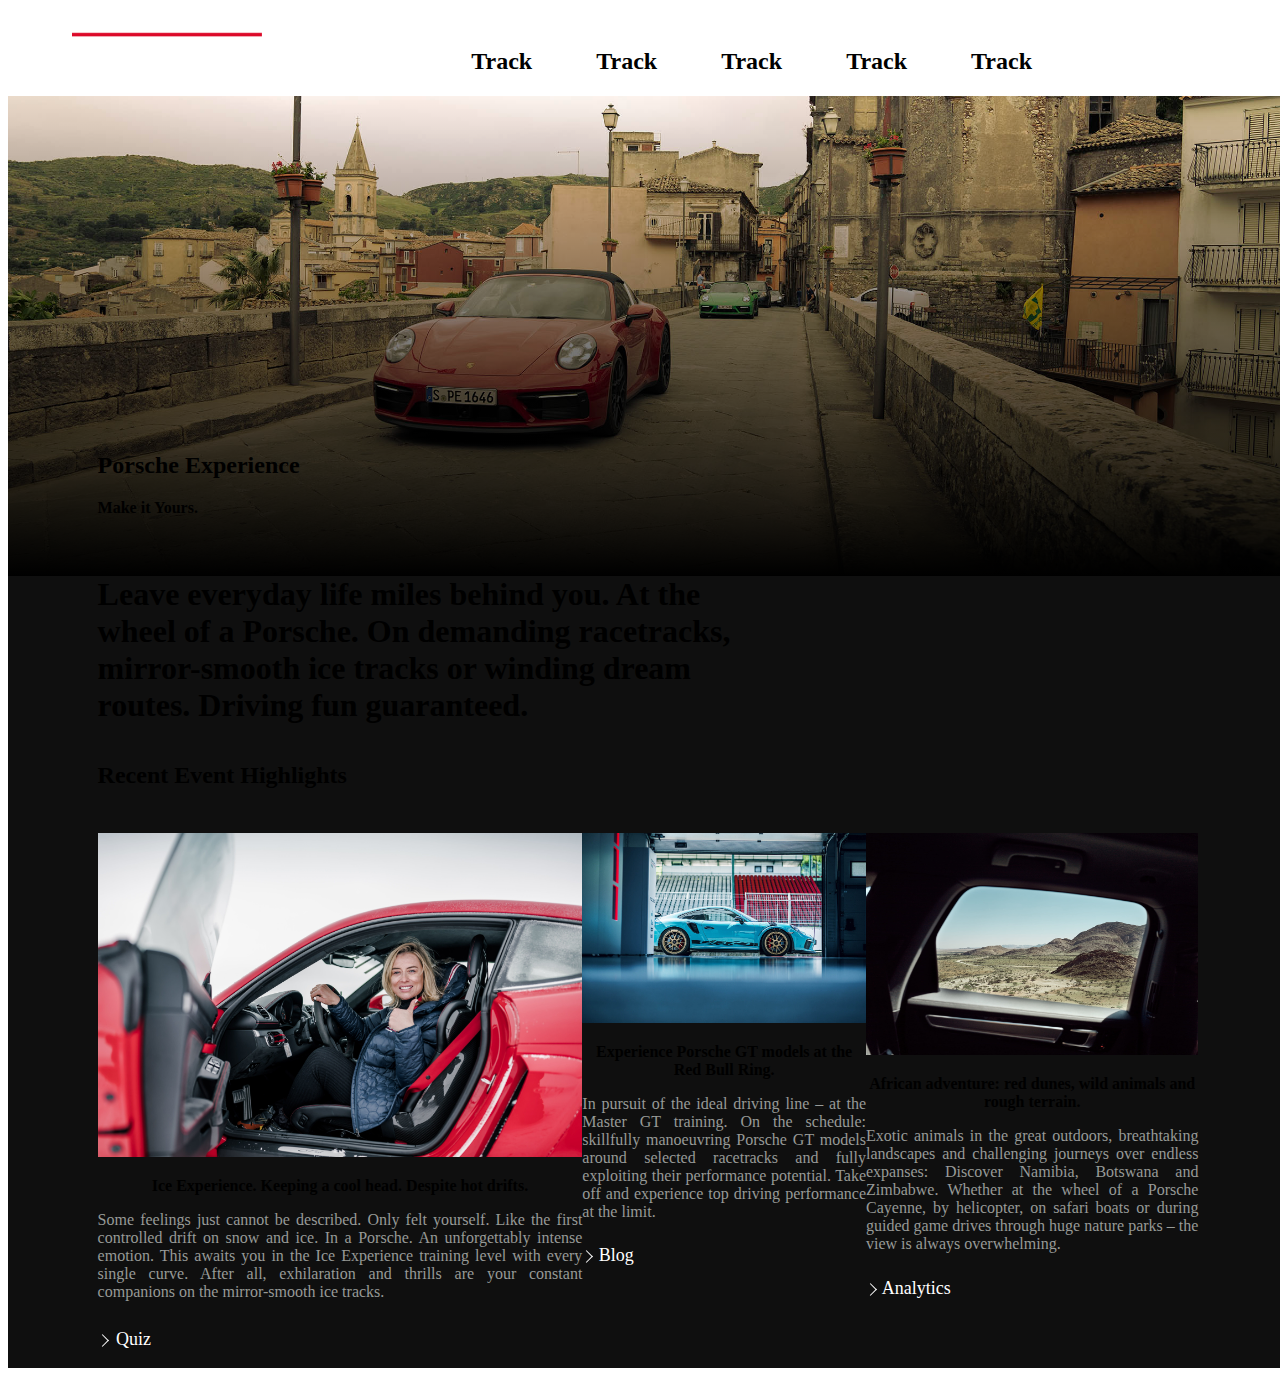
==== index.html @ fb849e4c "Finish home-page-content text & pictures" ====
<!DOCTYPE html>
<html>

<head>
    <meta charset="utf-8">
    <meta name="viewport" content="width=device-width, initial-scale=1">
    <link rel="stylesheet" href="./index.css">
    <title>Porsche experience</title>

    <link href="https://cdn.jsdelivr.net/npm/bootstrap@5.2.2/dist/css/bootstrap.min.css" rel="stylesheet" integrity="sha384-Zenh87qX5JnK2Jl0vWa8Ck2rdkQ2Bzep5IDxbcnCeuOxjzrPF/et3URy9Bv1WTRi" crossorigin="anonymous">
    <link href="//db.onlinewebfonts.com/c/69bf1da44c2af3ed36fa50016318d1f8?family=Porsche" rel="stylesheet" type="text/css"/>
   
</head>





<body class="text-white">

  <!--header-->
<header>

  <div class = "headerWrapper bg-black">
    
    <nav class = "navbar">
      
      <ul class = "navbarNav text-white">
        <li class="logo"><img src="./logo.svg"/></li> 
        <div class="menuWrapper">
        <li class="dropdownMenu">
          Track
          <div class = "subMenu">
          <!-- item -->
            <div class = "subMenuItem">
              <h5 class="text-white">Track Experience</h5>
              <ul class="links">
                <li><a href = "#">About Track Experience</a></li>
                <li><a href = "#">Training Levels</a></li>
                <li><a href = "#">Training Specials</a></li>
                <li><a href = "#">Training Venues</a></li>
                <li><a href = "#">Event Dates</a></li>
              </ul>
            </div>
            <!-- end of item -->
            <!-- item -->
            <div class = "subMenuItem">
              <h5 class="text-white links">Other categories</h5>
              <ul>
                <li><a href = "#">iphones</a></li>
                <li><a href = "#">speakers</a></li>
                <li><a href = "#">samsung devices</a></li>
                <li><a href = "#">audio & headphones</a></li>
                <li><a href = "#">vehicles electronics & GPS</a></li>
              </ul>
            </div>
            <!-- end of item -->
            <!-- item --> 
          </div>
        </li>
        <li class="dropdownMenu">
          Track
          <div class = "subMenu">
          <!-- item -->
            <div class = "subMenuItem">
              <h5 class="text-white">Track Experience</h5>
              <ul class="text-white links">
                <li><a href = "#">About Track Experience</a></li>
                <li><a href = "#">Training Levels</a></li>
                <li><a href = "#">Training Specials</a></li>
                <li><a href = "#">Training Venues</a></li>
                <li><a href = "#">Event Dates</a></li>
              </ul>
            </div>
            <!-- end of item -->
            <!-- item -->
            <div class = "subMenuItem">
              <h5 class="text-white links">Other categories</h5>
              <ul>
                <li><a href = "#">iphones</a></li>
                <li><a href = "#">speakers</a></li>
                <li><a href = "#">samsung devices</a></li>
                <li><a href = "#">audio & headphones</a></li>
                <li><a href = "#">vehicles electronics & GPS</a></li>
              </ul>
            </div>
            <!-- end of item -->
            <!-- item --> 
          </div>
        </li>
        <li class="dropdownMenu">
          Track
          <div class = "subMenu">
          <!-- item -->
            <div class = "subMenuItem">
              <h5 class="text-white">Track Experience</h5>
              <ul class="text-white links">
                <li><a href = "#">About Track Experience</a></li>
                <li><a href = "#">Training Levels</a></li>
                <li><a href = "#">Training Specials</a></li>
                <li><a href = "#">Training Venues</a></li>
                <li><a href = "#">Event Dates</a></li>
              </ul>
            </div>
            <!-- end of item -->
            <!-- item -->
            <div class = "subMenuItem">
              <h5 class="text-white links">Other categories</h5>
              <ul>
                <li><a href = "#">iphones</a></li>
                <li><a href = "#">speakers</a></li>
                <li><a href = "#">samsung devices</a></li>
                <li><a href = "#">audio & headphones</a></li>
                <li><a href = "#">vehicles electronics & GPS</a></li>
              </ul>
            </div>
            <!-- end of item -->
            <!-- item --> 
          </div>
        </li>
        <li class="dropdownMenu">
          Track
          <div class = "subMenu">
          <!-- item -->
            <div class = "subMenuItem">
              <h5 class="text-white">Track Experience</h5>
              <ul class="text-white links">
                <li><a href = "#">About Track Experience</a></li>
                <li><a href = "#">Training Levels</a></li>
                <li><a href = "#">Training Specials</a></li>
                <li><a href = "#">Training Venues</a></li>
                <li><a href = "#">Event Dates</a></li>
              </ul>
            </div>
            <!-- end of item -->
            <!-- item -->
            <div class = "subMenuItem">
              <h5 class="text-white links">Other categories</h5>
              <ul>
                <li><a href = "#">iphones</a></li>
                <li><a href = "#">speakers</a></li>
                <li><a href = "#">samsung devices</a></li>
                <li><a href = "#">audio & headphones</a></li>
                <li><a href = "#">vehicles electronics & GPS</a></li>
              </ul>
            </div>
            <!-- end of item -->
            <!-- item --> 
          </div>
        </li>
        <li class="dropdownMenu">
          Track
          <div class = "subMenu">
          <!-- item -->
            <div class = "subMenuItem">
              <h5 class="text-white">Track Experience</h5>
              <ul class="text-white links">
                <li><a href = "#">About Track Experience</a></li>
                <li><a href = "#">Training Levels</a></li>
                <li><a href = "#">Training Specials</a></li>
                <li><a href = "#">Training Venues</a></li>
                <li><a href = "#">Event Dates</a></li>
              </ul>
            </div>
            <!-- end of item -->
            <!-- item -->
            <div class = "subMenuItem">
              <h5 class="text-white links">Other categories</h5>
              <ul>
                <li><a href = "#">iphones</a></li>
                <li><a href = "#">speakers</a></li>
                <li><a href = "#">samsung devices</a></li>
                <li><a href = "#">audio & headphones</a></li>
                <li><a href = "#">vehicles electronics & GPS</a></li>
              </ul>
            </div>
            <!-- end of item -->
            <!-- item --> 
          </div>
        </li>
        </div>
      </ul>
    </nav>
  </div>



  
</header>


<!--main-->
<main>
      <div class="homePic">
        <img class="indexImg" src="./homepic.jpeg" alt="home picture"/>
        <div class="text-white picCaption">
          <h2>Porsche Experience</h2>
          <p>Make it Yours.</p>
        </div>
      </div>

    <div class="textWrapper bg-black">
      <div class="quote text-white"> 
        Leave everyday life miles behind you.  At the wheel of a Porsche. On demanding racetracks, mirror-smooth ice tracks or winding dream routes. Driving fun guaranteed.
      </div>
      
      <div class="ml-1">
            <h2>Recent Event Highlights</h2>
            <div class="row">
              <div class="col-md-4" onclick="location.href='https:/experience.porsche.com/Ice/Ice-Experience/Event-Dates/Porsche-Ice-Experience';">
                <img class="firstPic" src="./firstPic.jpeg"/>
                <div>
                  <p class="colHeader">
                    Ice Experience. Keeping a cool head. Despite hot drifts.
                  </p>
                  <p class="colContent">
                    Some feelings just cannot be described. Only felt yourself. Like the first controlled drift on snow and ice. In a Porsche. An unforgettably intense emotion. This awaits you in the Ice Experience training level with every single curve. After all, exhilaration and thrills are your constant companions on the mirror-smooth ice tracks.
                  </p>
                </div>
                <p class="colLink"><i class="arrow"></i><a href="#"> Quiz </a></p>
              </div>
              <div class="col-md-4">
                <img class="firstPic" src="./secondPic.jpeg"/>
                <div>
                  <p class="colHeader">
                    Experience Porsche GT models at the Red Bull Ring.
                  </p>
                  <p class="colContent">
                    In pursuit of the ideal driving line – at the Master GT training. On the schedule: skillfully manoeuvring Porsche GT models around selected racetracks and fully exploiting their performance potential. Take off and experience top driving performance at the limit.
                  </p>
                </div>
                <p class="colLink"><i class="arrow"></i><a href="#"> Blog </a></p>
              </div>
              <div class="col-md-4">
                <img class="firstPic" src="./thirdPic.jpeg"/>
                <div>
                  <p class="colHeader">
                    African adventure: red dunes, wild animals and rough terrain.

                  </p>
                  <p class="colContent">
                    Exotic animals in the great outdoors, breathtaking landscapes and challenging journeys over endless expanses: Discover Namibia, Botswana and Zimbabwe. Whether at the wheel of a Porsche Cayenne, by helicopter, on safari boats or during guided game drives through huge nature parks – the view is always overwhelming.
                  </p>
                </div>
                <p class="colLink"><i class="arrow"></i><a href="#"> Analytics</a></p>
              </div>
            </div>
      </div>
    </div>
    
    
</main>
<!--main-->

<!--footer-->
<footer>


</footer>
<!--footer-->

</body>






</html>
---- index.css ----
@import url(//db.onlinewebfonts.com/c/69bf1da44c2af3ed36fa50016318d1f8?family=Porsche);
@font-face {font-family: "Porsche"; src: url("//db.onlinewebfonts.com/t/69bf1da44c2af3ed36fa50016318d1f8.eot"); src: url("//db.onlinewebfonts.com/t/69bf1da44c2af3ed36fa50016318d1f8.eot?#iefix") format("embedded-opentype"), url("//db.onlinewebfonts.com/t/69bf1da44c2af3ed36fa50016318d1f8.woff2") format("woff2"), url("//db.onlinewebfonts.com/t/69bf1da44c2af3ed36fa50016318d1f8.woff") format("woff"), url("//db.onlinewebfonts.com/t/69bf1da44c2af3ed36fa50016318d1f8.ttf") format("truetype"), url("//db.onlinewebfonts.com/t/69bf1da44c2af3ed36fa50016318d1f8.svg#Porsche") format("svg"); }


*{
    box-sizing: content-box;
    font-family: Porsche;
}

body {
    height: 100%;
    width: 100%;
}

/*header*/
header {
    width: 100%;
    height: 100%;
}

.headerWrapper {
    width: 100%;
    height: 80px;
    line-height: 50px;
}

.logo {
    padding-left: 5%;
}

.menuWrapper {
    width: 100%;
    display: flex; 
    justify-content: flex-end;
    padding-right: 20%;
    gap: 5%;
    height: 100%;
    text-align: center;
    height: 10vh;
    font-size: 10vh;
    line-height: 10vh;
}



.navbarNav {
    width: 100%;
    display: flex;
}

.navbar ul li:hover {
    color: red;
}

ul {
    list-style-type: none;
    padding: 0;
}

.navbar ul:after { 
    content: "";
    clear: both;
    display: block;
}

.dropdownMenu {
    font-weight: bold;
    font-size: x-large;
    padding-left: 20px;
}

.dropdownMenu:before {
    content: "";
    display: inline-block;
}

.subMenu {
    position: absolute;
    z-index: 1;
    background-color: rgba(13, 21, 27, 0.63);
    display: none;
    width: 100%;
    left: 0;
    top: 80px;
    padding-bottom: 50px;
    padding-top: 10px;
    line-height: 30px;
}

h5 {
    text-align: center;
    border-bottom: 1px solid white;
}

.navbar > ul > div > li:hover > .subMenu ,.subMenu:hover{
    display: flex;
    flex-direction: row;
    justify-content: center;
    gap: 5%;
}

.subMenuItem {
    font-size: small;
}

.navbar > ul > div > li:hover > .subMenu > .subMenuItem > ul > li > a:hover {
    color: red;
}

.navbar > ul > div > li:hover > .subMenu > .subMenuItem > ul > li > a {
    color: white;
    text-decoration: none;
    font-weight: normal;
}

/*header*/
.homePic {
    background-image: linear-gradient(-180deg,rgba(0, 0, 0, 0) 0%,#000000 100%);
    width: 100%;
    height: 100%;
    box-sizing: border-box;
    position: relative;
    font-weight: bold;
    
}

.textWrapper {
    z-index: 1;
    height: auto;
    width: 100%;
    background-color: rgba(0,0,0,0.943);
}

.indexImg {
    width: 100%;
    height: auto;
    position: relative;
    z-index: -1;
}
.homePic .picCaption{
    position: absolute; 
    top: 70%;
    z-index: 1;
}

.homePic img{
    display:block;
    max-width: 100%; 
}

.picCaption {
    margin-left: 7%; 
}

.picCaption > h2 {
    font-weight: bolder;
}

.quote {
    width: 50%;
    font-size: xx-large;
    margin-left: 7%;
    margin-bottom: 3%;
    font-weight: bold;
}

section {
    box-sizing: border-box;
    margin-left: 7%;
}

.row {
    height: 100%;
    width: 100%;
    display: flex;
    flex-direction: row;
    justify-content: space-around;
}

.firstPic{
    width: 100%;
    height: auto;
}

.secondPic {
    width: 100%;
    height: auto;
}

.thirdPic {
    width: 100%;
    height: auto;
}

.ml-1 {
    margin-left: 7%;
    margin-right: 7%;
}

.ml-1 > h2 {
    font-weight: bolder;
    margin-bottom: 4%;
}

.col-md-4 {
    text-align: justify;
}

.colHeader {
    text-align: center;
    font-weight: bold;
}

.colContent {
    padding-top: 0.1%;
    padding-bottom: 2%;
    color: rgb(151, 154, 151);
}

.colLink {
    text-decoration: none;
    width: 100%;
    font-size: large;

}

.colLink > a:hover {
    color: red;
}

.colLink > a {
    color: white;
    text-decoration: none;
    font-weight: normal;
    margin-left: 1%;
}

.arrow {
    border: solid rgb(255, 255, 255);
    border-width: 0 1px 1px 0;
    display: inline-block;
    padding: 4px;
    transform: rotate(-90deg);
    -webkit-transform: rotate(-45deg);
}

.col-md-4:hover{
    cursor: pointer;
}

.col-md-4:hover .colLink > a {
    color: red;
}

.col-md-4:hover .colLink > i {
    border: solid red;
    border-width: 0 1px 1px 0;
    display: inline-block;
    padding: 4px;
    transform: rotate(-90deg);
    -webkit-transform: rotate(-45deg);
}
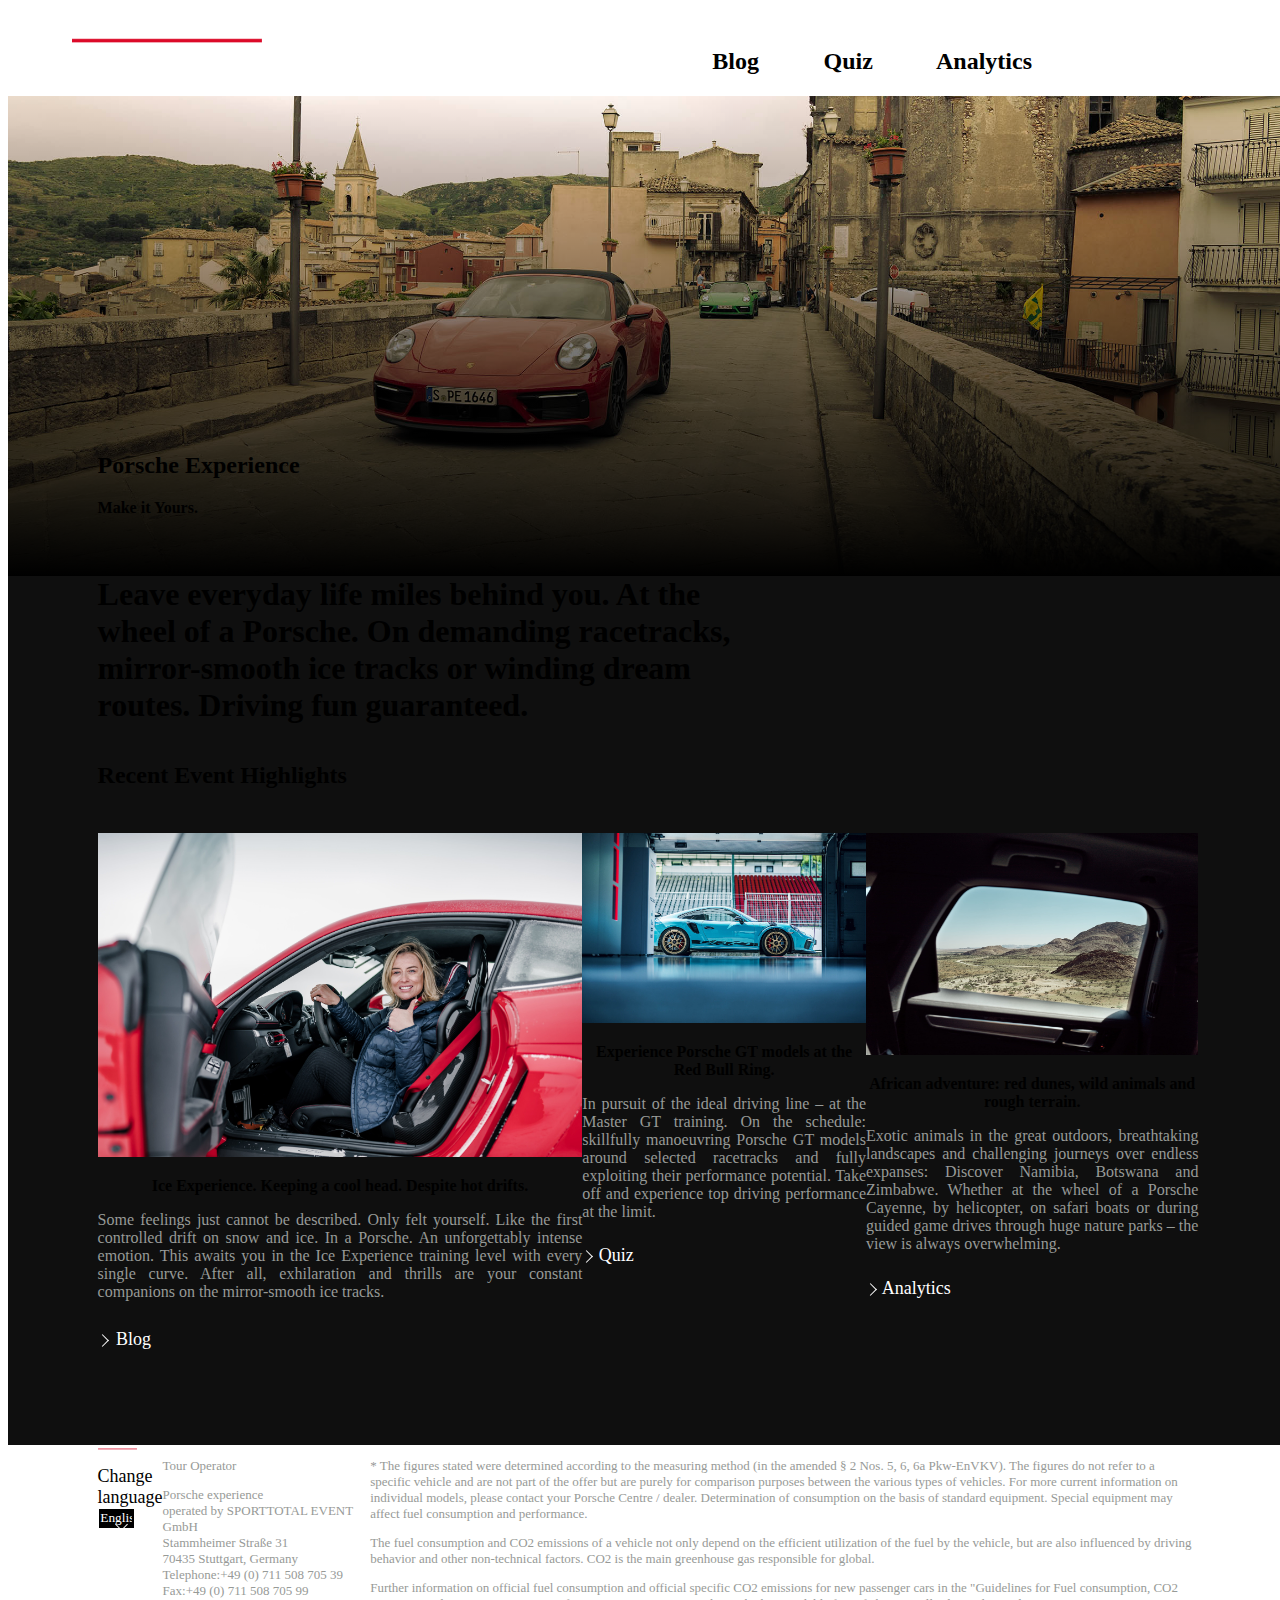
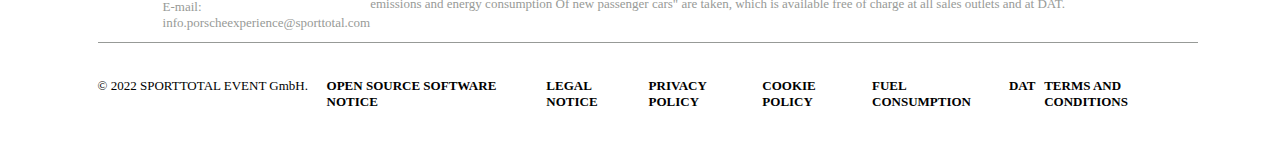
==== commit 5f956329: "Add footer with language selector and text" ====
--- a/index.html
+++ b/index.html
@@ -8,8 +8,8 @@
     <title>Porsche experience</title>
 
     <link href="https://cdn.jsdelivr.net/npm/bootstrap@5.2.2/dist/css/bootstrap.min.css" rel="stylesheet" integrity="sha384-Zenh87qX5JnK2Jl0vWa8Ck2rdkQ2Bzep5IDxbcnCeuOxjzrPF/et3URy9Bv1WTRi" crossorigin="anonymous">
-    <link href="//db.onlinewebfonts.com/c/69bf1da44c2af3ed36fa50016318d1f8?family=Porsche" rel="stylesheet" type="text/css"/>
    
+    
 </head>
 
 
@@ -29,29 +29,13 @@
         <li class="logo"><img src="./logo.svg"/></li> 
         <div class="menuWrapper">
         <li class="dropdownMenu">
-          Track
+          Blog
           <div class = "subMenu">
           <!-- item -->
             <div class = "subMenuItem">
-              <h5 class="text-white">Track Experience</h5>
+              <h5 class="text-white">Blog Page</h5>
               <ul class="links">
-                <li><a href = "#">About Track Experience</a></li>
-                <li><a href = "#">Training Levels</a></li>
-                <li><a href = "#">Training Specials</a></li>
-                <li><a href = "#">Training Venues</a></li>
-                <li><a href = "#">Event Dates</a></li>
-              </ul>
-            </div>
-            <!-- end of item -->
-            <!-- item -->
-            <div class = "subMenuItem">
-              <h5 class="text-white links">Other categories</h5>
-              <ul>
-                <li><a href = "#">iphones</a></li>
-                <li><a href = "#">speakers</a></li>
-                <li><a href = "#">samsung devices</a></li>
-                <li><a href = "#">audio & headphones</a></li>
-                <li><a href = "#">vehicles electronics & GPS</a></li>
+                <li><a href = "#">Link to Blog Page</a></li>
               </ul>
             </div>
             <!-- end of item -->
@@ -59,29 +43,13 @@
           </div>
         </li>
         <li class="dropdownMenu">
-          Track
+          Quiz
           <div class = "subMenu">
           <!-- item -->
             <div class = "subMenuItem">
-              <h5 class="text-white">Track Experience</h5>
-              <ul class="text-white links">
-                <li><a href = "#">About Track Experience</a></li>
-                <li><a href = "#">Training Levels</a></li>
-                <li><a href = "#">Training Specials</a></li>
-                <li><a href = "#">Training Venues</a></li>
-                <li><a href = "#">Event Dates</a></li>
-              </ul>
-            </div>
-            <!-- end of item -->
-            <!-- item -->
-            <div class = "subMenuItem">
-              <h5 class="text-white links">Other categories</h5>
-              <ul>
-                <li><a href = "#">iphones</a></li>
-                <li><a href = "#">speakers</a></li>
-                <li><a href = "#">samsung devices</a></li>
-                <li><a href = "#">audio & headphones</a></li>
-                <li><a href = "#">vehicles electronics & GPS</a></li>
+              <h5 class="text-white">Quiz Page</h5>
+              <ul class="links">
+                <li><a href = "#">Link to Quiz Page</a></li>
               </ul>
             </div>
             <!-- end of item -->
@@ -89,95 +57,20 @@
           </div>
         </li>
         <li class="dropdownMenu">
-          Track
+          Analytics
           <div class = "subMenu">
           <!-- item -->
             <div class = "subMenuItem">
-              <h5 class="text-white">Track Experience</h5>
-              <ul class="text-white links">
-                <li><a href = "#">About Track Experience</a></li>
-                <li><a href = "#">Training Levels</a></li>
-                <li><a href = "#">Training Specials</a></li>
-                <li><a href = "#">Training Venues</a></li>
-                <li><a href = "#">Event Dates</a></li>
-              </ul>
-            </div>
-            <!-- end of item -->
-            <!-- item -->
-            <div class = "subMenuItem">
-              <h5 class="text-white links">Other categories</h5>
-              <ul>
-                <li><a href = "#">iphones</a></li>
-                <li><a href = "#">speakers</a></li>
-                <li><a href = "#">samsung devices</a></li>
-                <li><a href = "#">audio & headphones</a></li>
-                <li><a href = "#">vehicles electronics & GPS</a></li>
+              <h5 class="text-white">Analytics Page</h5>
+              <ul class="links">
+                <li><a href = "#">Link to Analytics Page</a></li>
               </ul>
             </div>
             <!-- end of item -->
             <!-- item --> 
           </div>
         </li>
-        <li class="dropdownMenu">
-          Track
-          <div class = "subMenu">
-          <!-- item -->
-            <div class = "subMenuItem">
-              <h5 class="text-white">Track Experience</h5>
-              <ul class="text-white links">
-                <li><a href = "#">About Track Experience</a></li>
-                <li><a href = "#">Training Levels</a></li>
-                <li><a href = "#">Training Specials</a></li>
-                <li><a href = "#">Training Venues</a></li>
-                <li><a href = "#">Event Dates</a></li>
-              </ul>
-            </div>
-            <!-- end of item -->
-            <!-- item -->
-            <div class = "subMenuItem">
-              <h5 class="text-white links">Other categories</h5>
-              <ul>
-                <li><a href = "#">iphones</a></li>
-                <li><a href = "#">speakers</a></li>
-                <li><a href = "#">samsung devices</a></li>
-                <li><a href = "#">audio & headphones</a></li>
-                <li><a href = "#">vehicles electronics & GPS</a></li>
-              </ul>
-            </div>
-            <!-- end of item -->
-            <!-- item --> 
-          </div>
-        </li>
-        <li class="dropdownMenu">
-          Track
-          <div class = "subMenu">
-          <!-- item -->
-            <div class = "subMenuItem">
-              <h5 class="text-white">Track Experience</h5>
-              <ul class="text-white links">
-                <li><a href = "#">About Track Experience</a></li>
-                <li><a href = "#">Training Levels</a></li>
-                <li><a href = "#">Training Specials</a></li>
-                <li><a href = "#">Training Venues</a></li>
-                <li><a href = "#">Event Dates</a></li>
-              </ul>
-            </div>
-            <!-- end of item -->
-            <!-- item -->
-            <div class = "subMenuItem">
-              <h5 class="text-white links">Other categories</h5>
-              <ul>
-                <li><a href = "#">iphones</a></li>
-                <li><a href = "#">speakers</a></li>
-                <li><a href = "#">samsung devices</a></li>
-                <li><a href = "#">audio & headphones</a></li>
-                <li><a href = "#">vehicles electronics & GPS</a></li>
-              </ul>
-            </div>
-            <!-- end of item -->
-            <!-- item --> 
-          </div>
-        </li>
+        
         </div>
       </ul>
     </nav>
@@ -206,7 +99,7 @@
       
       <div class="ml-1">
             <h2>Recent Event Highlights</h2>
-            <div class="row">
+            <div class="row rowContent">
               <div class="col-md-4" onclick="location.href='https:/experience.porsche.com/Ice/Ice-Experience/Event-Dates/Porsche-Ice-Experience';">
                 <img class="firstPic" src="./firstPic.jpeg"/>
                 <div>
@@ -217,7 +110,7 @@
                     Some feelings just cannot be described. Only felt yourself. Like the first controlled drift on snow and ice. In a Porsche. An unforgettably intense emotion. This awaits you in the Ice Experience training level with every single curve. After all, exhilaration and thrills are your constant companions on the mirror-smooth ice tracks.
                   </p>
                 </div>
-                <p class="colLink"><i class="arrow"></i><a href="#"> Quiz </a></p>
+                <p class="colLink"><i class="arrow right"></i><a href="#"> Blog </a></p>
               </div>
               <div class="col-md-4">
                 <img class="firstPic" src="./secondPic.jpeg"/>
@@ -229,7 +122,7 @@
                     In pursuit of the ideal driving line – at the Master GT training. On the schedule: skillfully manoeuvring Porsche GT models around selected racetracks and fully exploiting their performance potential. Take off and experience top driving performance at the limit.
                   </p>
                 </div>
-                <p class="colLink"><i class="arrow"></i><a href="#"> Blog </a></p>
+                <p class="colLink"><i class="arrow right"></i><a href="#"> Quiz </a></p>
               </div>
               <div class="col-md-4">
                 <img class="firstPic" src="./thirdPic.jpeg"/>
@@ -242,7 +135,7 @@
                     Exotic animals in the great outdoors, breathtaking landscapes and challenging journeys over endless expanses: Discover Namibia, Botswana and Zimbabwe. Whether at the wheel of a Porsche Cayenne, by helicopter, on safari boats or during guided game drives through huge nature parks – the view is always overwhelming.
                   </p>
                 </div>
-                <p class="colLink"><i class="arrow"></i><a href="#"> Analytics</a></p>
+                <p class="colLink"><i class="arrow right"></i><a href="#"> Analytics</a></p>
               </div>
             </div>
       </div>
@@ -253,12 +146,89 @@
 <!--main-->
 
 <!--footer-->
-<footer>
+<footer class="bg-black">
+
+<div class="bg-black ml-2">
+  <div class="row rowFooter">
+    <div class="col-md-3 logo-language">
+      <div class="logo_language">
+        <img class="logoFooter" src="./logo.svg"/>
+        <label for="languageWrapper">
+          Change language
+        </label>
+        <div class="languageWrapper">
+          <input type="text" class="textBox" placeholder="English" readonly/>
+            <div class="options">
+              <div onclick="showLanguage('English')">English</div>
+              <div onclick="showLanguage('Romanian')">Romanian</div>
+            </div> 
+        </div>
+      </div>
+    </div>
+    <div class="col-md-3 info">
+      <div>
+        <p class="title">Tour Operator</p>
+        <adress>
+          Porsche experience<br>
+          operated by SPORTTOTAL EVENT GmbH<br>
+          Stammheimer Straße 31<br>
+          70435 Stuttgart, Germany<br>
+          Telephone:+49 (0) 711 508 705 39<br>
+          Fax:+49 (0) 711 508 705 99<br>
+          E-mail: info.porscheexperience@sporttotal.com
+        </address>
+        </div>
+      </div>
+    <div class="col-md-6 explanations">
+      <p>* The figures stated were determined according to the measuring method (in the amended § 2 Nos. 5, 6, 6a Pkw-EnVKV). The figures do not refer to a specific vehicle and are not part of the offer but are purely for comparison purposes between the various types of vehicles. For more current information on individual models, please contact your Porsche Centre / dealer. Determination of consumption on the basis of standard equipment. Special equipment may affect fuel consumption and performance.
+      </p>
+      <p>The fuel consumption and CO2 emissions of a vehicle not only depend on the efficient utilization of the fuel by the vehicle, but are also influenced by driving behavior and other non-technical factors. CO2 is the main greenhouse gas responsible for global.
+      </p>
+      <p>Further information on official fuel consumption and official specific CO2 emissions for new passenger cars in the "Guidelines for Fuel consumption, CO2 emissions and energy consumption Of new passenger cars" are taken, which is available free of charge at all sales outlets and at DAT.
+      </p>
+    </div>
+  </div>
+  <div class="lowerFooter">
+    <div class="lowerFooterText">
+      <div class="leftSide">
+        <p>© 2022 SPORTTOTAL EVENT GmbH.</p>
+      </div>
+      <div class="rightSide">
+        <p>OPEN SOURCE SOFTWARE NOTICE
+          <a href="https://experience.porsche.com/Open-Source-Software-Notice"></a>
+        </p>
+        <p>LEGAL NOTICE
+          <a href="https://experience.porsche.com/legal-notice"></a>
+        </p>
+        <p>PRIVACY POLICY
+          <a href="https://experience.porsche.com/Privacy-Policy"></a>
+        </p>
+        <p>COOKIE POLICY
+          <a href="https://experience.porsche.com/Cookie-Policy"></a>
+        </p>
+        <p>FUEL CONSUMPTION<a href="https://www.porsche.com/germany/verbrauchsinformationen/"></a>
+        </p>
+        <p>DAT
+          <a href="https://www.datgroup.com/"></a>
+        </p>
+        <p>TERMS AND CONDITIONS
+          <a href="https://experience.porsche.com/Terms-and-Conditions"></a>
+        </p>
+      </div>
+    </div>
+  </div>
+</div>
+
+
+
+
 
 
 </footer>
 <!--footer-->
 
+<script src="./index.js"></script>
+
 </body>
 
 
--- a/index.css
+++ b/index.css
@@ -1,6 +1,8 @@
-@import url(//db.onlinewebfonts.com/c/69bf1da44c2af3ed36fa50016318d1f8?family=Porsche);
-@font-face {font-family: "Porsche"; src: url("//db.onlinewebfonts.com/t/69bf1da44c2af3ed36fa50016318d1f8.eot"); src: url("//db.onlinewebfonts.com/t/69bf1da44c2af3ed36fa50016318d1f8.eot?#iefix") format("embedded-opentype"), url("//db.onlinewebfonts.com/t/69bf1da44c2af3ed36fa50016318d1f8.woff2") format("woff2"), url("//db.onlinewebfonts.com/t/69bf1da44c2af3ed36fa50016318d1f8.woff") format("woff"), url("//db.onlinewebfonts.com/t/69bf1da44c2af3ed36fa50016318d1f8.ttf") format("truetype"), url("//db.onlinewebfonts.com/t/69bf1da44c2af3ed36fa50016318d1f8.svg#Porsche") format("svg"); }
-
+*,
+*::before,
+*::after {
+  box-sizing: border-box;
+}
 
 *{
     box-sizing: content-box;
@@ -26,6 +28,7 @@
 
 .logo {
     padding-left: 5%;
+    padding-top: .5%;
 }
 
 .menuWrapper {
@@ -77,7 +80,7 @@
 .subMenu {
     position: absolute;
     z-index: 1;
-    background-color: rgba(13, 21, 27, 0.63);
+    background-color: rgba(0, 0, 0, 0.63);
     display: none;
     width: 100%;
     left: 0;
@@ -85,11 +88,16 @@
     padding-bottom: 50px;
     padding-top: 10px;
     line-height: 30px;
+    text-align: center;
 }
 
 h5 {
     text-align: center;
     border-bottom: 1px solid white;
+}
+
+.links {
+    padding-left: 0px;
 }
 
 .navbar > ul > div > li:hover > .subMenu ,.subMenu:hover{
@@ -111,9 +119,15 @@
     color: white;
     text-decoration: none;
     font-weight: normal;
+    
 }
 
 /*header*/
+
+
+
+/*main*/
+
 .homePic {
     background-image: linear-gradient(-180deg,rgba(0, 0, 0, 0) 0%,#000000 100%);
     width: 100%;
@@ -169,7 +183,7 @@
     margin-left: 7%;
 }
 
-.row {
+.rowContent {
     height: 100%;
     width: 100%;
     display: flex;
@@ -193,6 +207,7 @@
 }
 
 .ml-1 {
+    padding-bottom: 6%;
     margin-left: 7%;
     margin-right: 7%;
 }
@@ -240,9 +255,12 @@
     border-width: 0 1px 1px 0;
     display: inline-block;
     padding: 4px;
+    
+}
+
+.right {
     transform: rotate(-90deg);
-    -webkit-transform: rotate(-45deg);
-}
+    -webkit-transform: rotate(-45deg);}
 
 .col-md-4:hover{
     cursor: pointer;
@@ -259,4 +277,156 @@
     padding: 4px;
     transform: rotate(-90deg);
     -webkit-transform: rotate(-45deg);
-} +} 
+
+/*main*/
+
+
+/*footer*/
+
+footer {
+    width: 100%;
+    height: auto;
+
+}
+
+.ml-2 {
+    padding-bottom: 1%;
+    margin-left: 7%;
+    margin-right: 7%;
+}
+
+.rowFooter {
+    height: 100%;
+    width: 100%;
+    display: flex;
+    flex-direction: row;
+    justify-content: space-around;
+}
+
+.footerWrapper{
+    width: 100%;
+    height: auto;
+    position: absolute;
+}
+
+.logo_language {
+    display: flex;
+    flex-direction: column;
+}
+
+.logoFooter {
+    width: 60%;
+    height: auto;
+}
+
+.languageWrapper {
+    position: relative;
+    width: 65%;
+    height: auto;
+}
+
+.languageWrapper input {
+    color: white;
+    position: absolute;
+    width: 75%;
+    height: auto;
+    background-color: black;
+    outline: none;
+    top: 0;
+    left: 0;
+    cursor: pointer;
+    border: 1px solid white;
+    padding: 4%;
+
+}
+
+.languageWrapper .options {
+    position: absolute;
+    padding-top: 23%;
+    overflow: hidden;
+    width: 75%;
+    display: none;
+    border: 1px solid white;
+    padding-left: 4%;
+   
+}
+
+.languageWrapper.active .options {
+    display: block;
+}
+
+.languageWrapper .options div{
+    width: 100%;
+    cursor: pointer;
+}
+
+.languageWrapper .options div:hover{
+    color: red; 
+    background-color: rgba(69, 78, 69, 0.305) 
+}
+
+.languageWrapper::before {
+    content: '';
+    position: absolute;
+    z-index: 10000;
+    right: 32%;
+    top: 12px;
+    cursor: pointer;
+    border: solid rgb(255, 255, 255);
+    border-width: 0 1px 1px 0;
+    display: inline-block;
+    padding: 4px;
+    -webkit-transform: rotate(45deg);
+    transition: 0.3s;
+}
+
+.languageWrapper.active::before {
+    transform: rotate(225deg);
+}
+
+label {
+    margin-top: 20%;
+    margin-bottom: 0;
+    font-size: large;
+}
+
+.info, .explanations {
+    color: rgb(151, 154, 151);
+    font-size: small;
+}
+
+.lowerFooter {
+    height: 100%;
+    margin-top: 1%;
+    border-top: 1px solid rgb(151, 154, 151);
+    font-size: small;
+}
+
+.lowerFooterText {
+    padding-top: 2%;
+    display: flex;
+}
+
+.leftSide {
+    width: 20%;
+}
+
+.rightSide {
+    width: 80%;
+    display: flex;
+    justify-content: end;
+
+}
+
+.rightSide > p {
+    font-weight: bold;
+    padding-left: 1%;
+}
+
+.rightSide > p:hover {
+    color: red;
+    cursor: pointer;
+}
+
+/*footer*/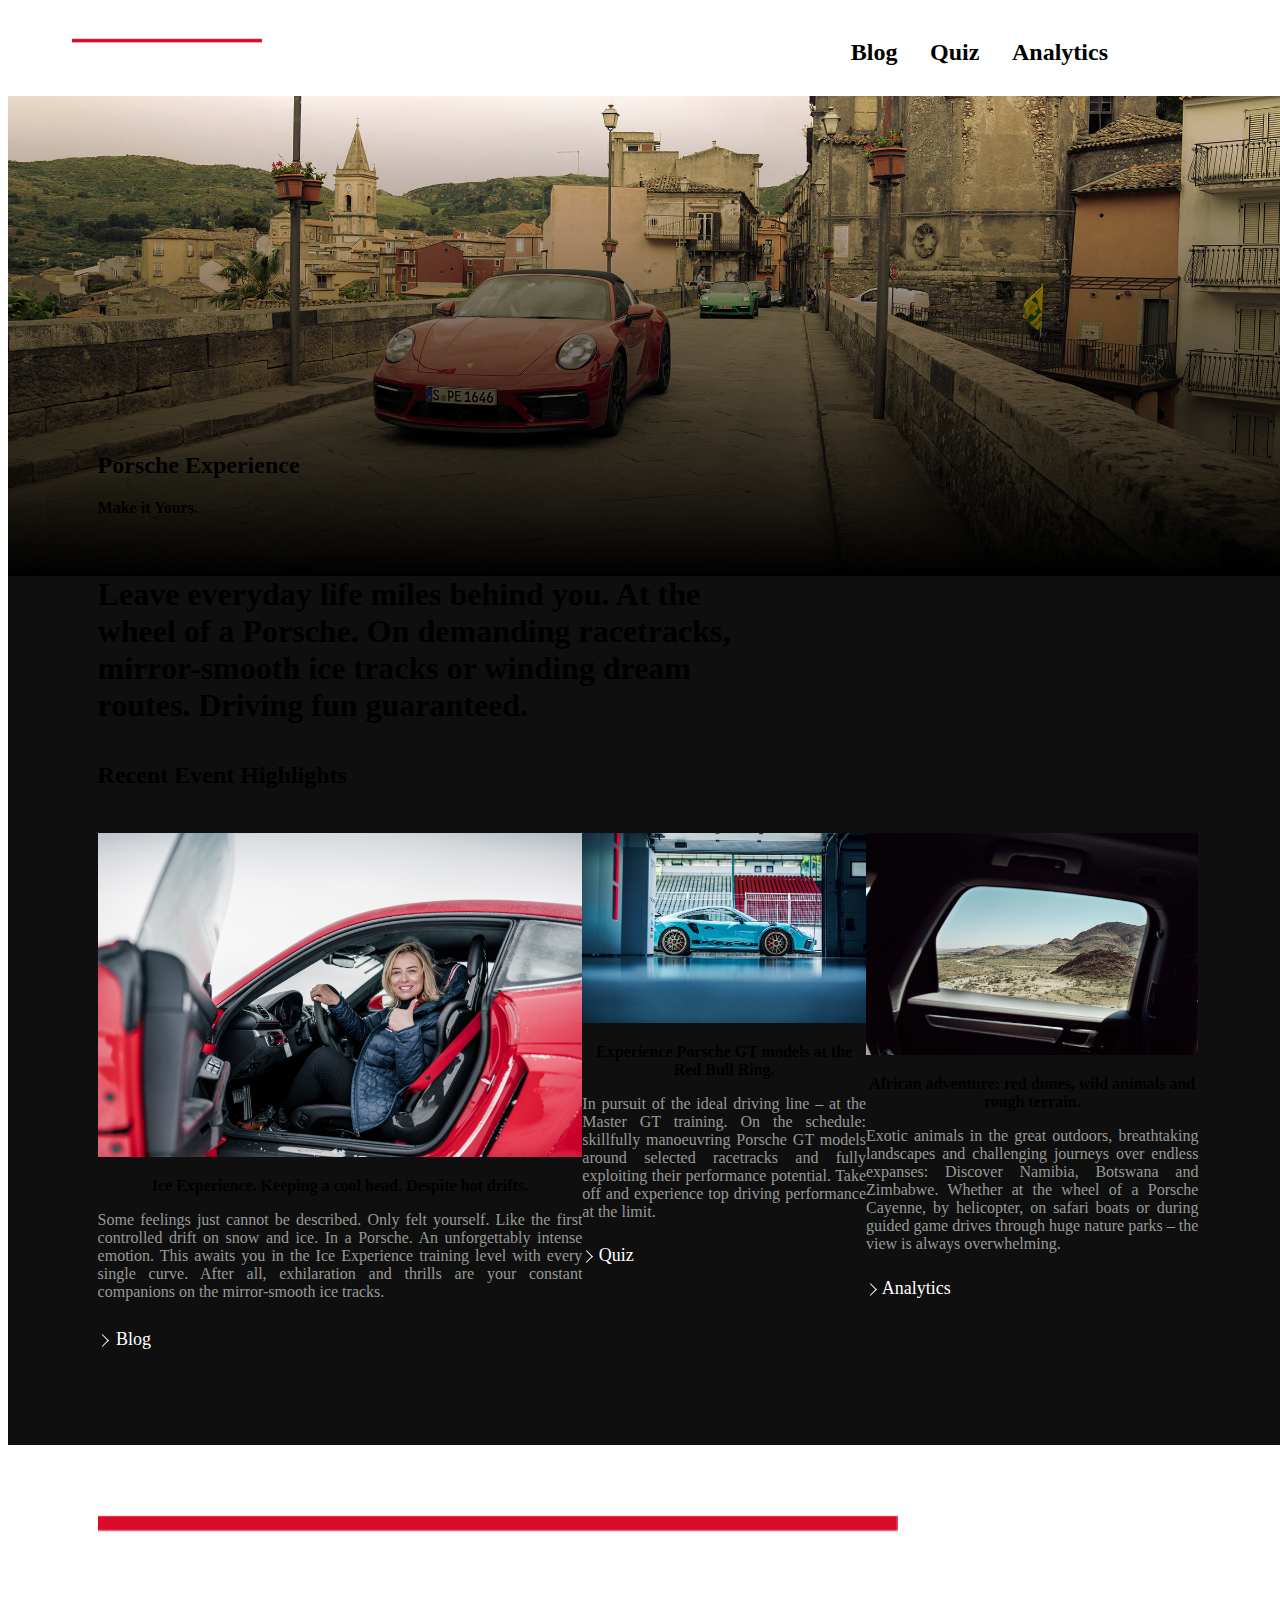
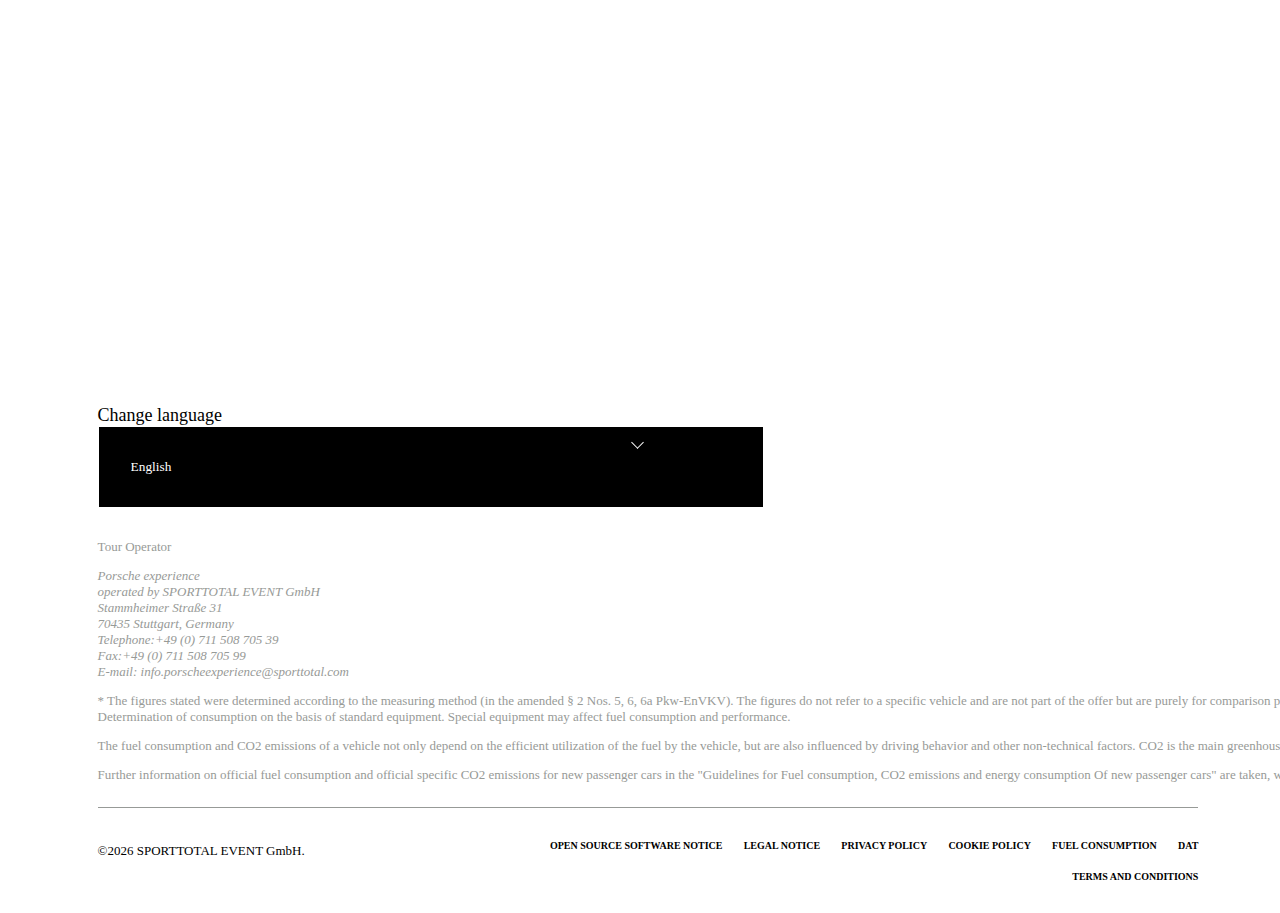
==== commit 7126b9ed: "Add media-queries for index.html" ====
--- a/index.html
+++ b/index.html
@@ -8,7 +8,7 @@
     <title>Porsche experience</title>
 
     <link href="https://cdn.jsdelivr.net/npm/bootstrap@5.2.2/dist/css/bootstrap.min.css" rel="stylesheet" integrity="sha384-Zenh87qX5JnK2Jl0vWa8Ck2rdkQ2Bzep5IDxbcnCeuOxjzrPF/et3URy9Bv1WTRi" crossorigin="anonymous">
-   
+    
     
 </head>
 
@@ -27,7 +27,8 @@
       
       <ul class = "navbarNav text-white">
         <li class="logo"><img src="./logo.svg"/></li> 
-        <div class="menuWrapper">
+        <div class="menuWrapper" onclick="showMenu()">
+        <div class="dropdownWrapper">
         <li class="dropdownMenu">
           Blog
           <div class = "subMenu">
@@ -70,7 +71,7 @@
             <!-- item --> 
           </div>
         </li>
-        
+        </div>
         </div>
       </ul>
     </nav>
@@ -150,7 +151,7 @@
 
 <div class="bg-black ml-2">
   <div class="row rowFooter">
-    <div class="col-md-3 logo-language">
+    <div class="col-3 logo-language">
       <div class="logo_language">
         <img class="logoFooter" src="./logo.svg"/>
         <label for="languageWrapper">
@@ -165,21 +166,19 @@
         </div>
       </div>
     </div>
-    <div class="col-md-3 info">
-      <div>
+    <div class="col-3 info">
         <p class="title">Tour Operator</p>
-        <adress>
+        <address>
           Porsche experience<br>
           operated by SPORTTOTAL EVENT GmbH<br>
           Stammheimer Straße 31<br>
           70435 Stuttgart, Germany<br>
           Telephone:+49 (0) 711 508 705 39<br>
           Fax:+49 (0) 711 508 705 99<br>
-          E-mail: info.porscheexperience@sporttotal.com
+          E-mail: info.porscheexperience@sporttotal.com<br>
         </address>
-        </div>
-      </div>
-    <div class="col-md-6 explanations">
+      </div>
+    <div class="col-6 explanations">
       <p>* The figures stated were determined according to the measuring method (in the amended § 2 Nos. 5, 6, 6a Pkw-EnVKV). The figures do not refer to a specific vehicle and are not part of the offer but are purely for comparison purposes between the various types of vehicles. For more current information on individual models, please contact your Porsche Centre / dealer. Determination of consumption on the basis of standard equipment. Special equipment may affect fuel consumption and performance.
       </p>
       <p>The fuel consumption and CO2 emissions of a vehicle not only depend on the efficient utilization of the fuel by the vehicle, but are also influenced by driving behavior and other non-technical factors. CO2 is the main greenhouse gas responsible for global.
@@ -191,7 +190,7 @@
   <div class="lowerFooter">
     <div class="lowerFooterText">
       <div class="leftSide">
-        <p>© 2022 SPORTTOTAL EVENT GmbH.</p>
+        <p>©<span id="year"></span> SPORTTOTAL EVENT GmbH.</p>
       </div>
       <div class="rightSide">
         <p>OPEN SOURCE SOFTWARE NOTICE
--- a/index.css
+++ b/index.css
@@ -35,16 +35,19 @@
     width: 100%;
     display: flex; 
     justify-content: flex-end;
+    height: 100%;
+}
+
+.dropdownWrapper {
     padding-right: 20%;
+    text-align: center;
+    height: 100%;
+    display: flex;
     gap: 5%;
-    height: 100%;
-    text-align: center;
     height: 10vh;
     font-size: 10vh;
-    line-height: 10vh;
-}
-
-
+    line-height: 8vh;
+}
 
 .navbarNav {
     width: 100%;
@@ -58,24 +61,15 @@
 ul {
     list-style-type: none;
     padding: 0;
-}
-
-.navbar ul:after { 
-    content: "";
-    clear: both;
-    display: block;
 }
 
 .dropdownMenu {
     font-weight: bold;
     font-size: x-large;
     padding-left: 20px;
-}
-
-.dropdownMenu:before {
-    content: "";
-    display: inline-block;
-}
+    
+}
+
 
 .subMenu {
     position: absolute;
@@ -100,7 +94,7 @@
     padding-left: 0px;
 }
 
-.navbar > ul > div > li:hover > .subMenu ,.subMenu:hover{
+.navbar > ul > div > div > li:hover > .subMenu ,.subMenu:hover{
     display: flex;
     flex-direction: row;
     justify-content: center;
@@ -111,11 +105,11 @@
     font-size: small;
 }
 
-.navbar > ul > div > li:hover > .subMenu > .subMenuItem > ul > li > a:hover {
+.navbar > ul > div > div > li:hover > .subMenu > .subMenuItem > ul > li > a:hover {
     color: red;
 }
 
-.navbar > ul > div > li:hover > .subMenu > .subMenuItem > ul > li > a {
+.navbar > ul > div > div > li:hover > .subMenu > .subMenuItem > ul > li > a {
     color: white;
     text-decoration: none;
     font-weight: normal;
@@ -343,17 +337,20 @@
 
 .languageWrapper .options {
     position: absolute;
-    padding-top: 23%;
+    margin-top: 20%;
     overflow: hidden;
     width: 75%;
     display: none;
     border: 1px solid white;
     padding-left: 4%;
+    background-color: #000000;
+    
    
 }
 
 .languageWrapper.active .options {
     display: block;
+    
 }
 
 .languageWrapper .options div{
@@ -363,7 +360,7 @@
 
 .languageWrapper .options div:hover{
     color: red; 
-    background-color: rgba(69, 78, 69, 0.305) 
+    background-color: rgba(78, 76, 76, 0);
 }
 
 .languageWrapper::before {
@@ -406,16 +403,21 @@
 .lowerFooterText {
     padding-top: 2%;
     display: flex;
+    flex-direction: row;
+    gap: 10%;
 }
 
 .leftSide {
-    width: 20%;
+    width: 25%;
 }
 
 .rightSide {
-    width: 80%;
+    width: 100%;
     display: flex;
     justify-content: end;
+    flex-wrap: wrap;
+    font-size: x-small;
+    gap: 2%;
 
 }
 
@@ -429,4 +431,196 @@
     cursor: pointer;
 }
 
-/*footer*/+
+
+/*footer*/
+
+/*media-queries*/
+
+
+
+@media only screen and (max-width: 1360px){
+    .leftSide {
+        width: 40%;
+    }
+}
+
+@media only screen and (max-width: 1300px){
+    .logoFooter{
+        width: 90%;
+    }
+    
+    .rowFooter {
+        display: flex;
+        flex-direction: column;
+        width: 2000px;
+    }
+    .languageWrapper {
+        margin-bottom: 5%;
+        width: 40%;
+    }
+    .logoFooter {
+        width: 40%;
+    }
+}
+
+@media only screen and (max-width: 1130px)
+
+{
+    .rightSide {
+        display: flex;
+        flex-wrap: wrap;
+        justify-content: flex-start;
+    }
+    .logoFooter {
+        width: 70%;
+    }
+    .languageWrapper {
+        width: 50%;
+    }
+    .logoFooter {
+        width: 50%;
+    }
+}
+
+@media only screen and (max-width: 1050px) {
+    .quote {
+        padding-top: 3%;
+        width: 70%;
+    }
+
+    label {
+        margin-top: 5%;
+    }
+
+    .languageWrapper {
+        margin-bottom: 5%;
+        width: 50%;
+    }
+    .logoFooter {
+        width: 50%;
+    }
+
+}
+
+@media only screen and (max-width: 960px){
+    .leftSide {
+        width: 50%;
+    }
+
+    .rowFooter {
+        display: flex;
+        flex-direction: column;
+        width: 1450px;
+    }
+    .logoFooter {
+        width: 70%;
+    }
+}
+@media only screen and (max-width: 900px) {
+    .lowerFooterText {
+        display: block;
+    }
+    
+    .rightSide {
+        width: 100%;
+    }
+
+    .rowFooter {
+        display: flex;
+        flex-direction: column;
+        width: 1400px;
+    }
+}  
+@media only screen and (max-width: 830px) {
+    .lowerFooterText {
+        display: block;
+    }
+    
+    .rightSide {
+        width: 100%;
+    }
+
+    .rowFooter {
+        display: flex;
+        flex-direction: column;
+        width: 1300px;
+    }
+    .logoFooter {
+        width: 70%;
+    }
+}
+
+@media only screen and (max-width: 700px) {
+    .menuWrapper{
+        cursor: pointer;
+    }
+    
+    .dropdownWrapper { 
+        display: none   ;
+        margin-top: 20%;
+        padding-right: 3%;
+        text-align: right;
+        z-index: 2;
+    }
+
+    .dropdownMenu {
+        line-height: 5vh;
+    }
+    .menuWrapper::before{
+        position: absolute;
+        content: '';
+        cursor: pointer;
+        border: solid rgb(255, 255, 255);
+        border-width: 0 10px 10px 0;
+        top: 20%;
+        display: inline-block;
+        right: 5%;
+        -webkit-transform: rotate(45deg);
+        transition: 0.3s;
+        z-index: 10000;
+    }
+
+    .navbar > ul > div > div > li:hover > .subMenu{
+        display: block;
+        width: 80%;
+       
+    }
+       
+    .navbar ul li:hover {
+        color: red;
+        cursor: pointer;
+    }
+    
+    .menuWrapper.active .dropdownWrapper {
+        display: block;
+    }
+
+    .quote {
+        width: 85%;
+    }
+
+    label {
+        margin-top: 5%;
+    }
+    
+    .logo_language {
+        margin-bottom: 12%;
+    }
+
+    .languageWrapper {
+        width: 100%;
+        margin-bottom: 15%;
+    }
+
+    .rowFooter {
+        width: 850px;
+    }
+    .logoFooter {
+        width: 80%;
+    }
+
+}
+
+
+/*media-queries*/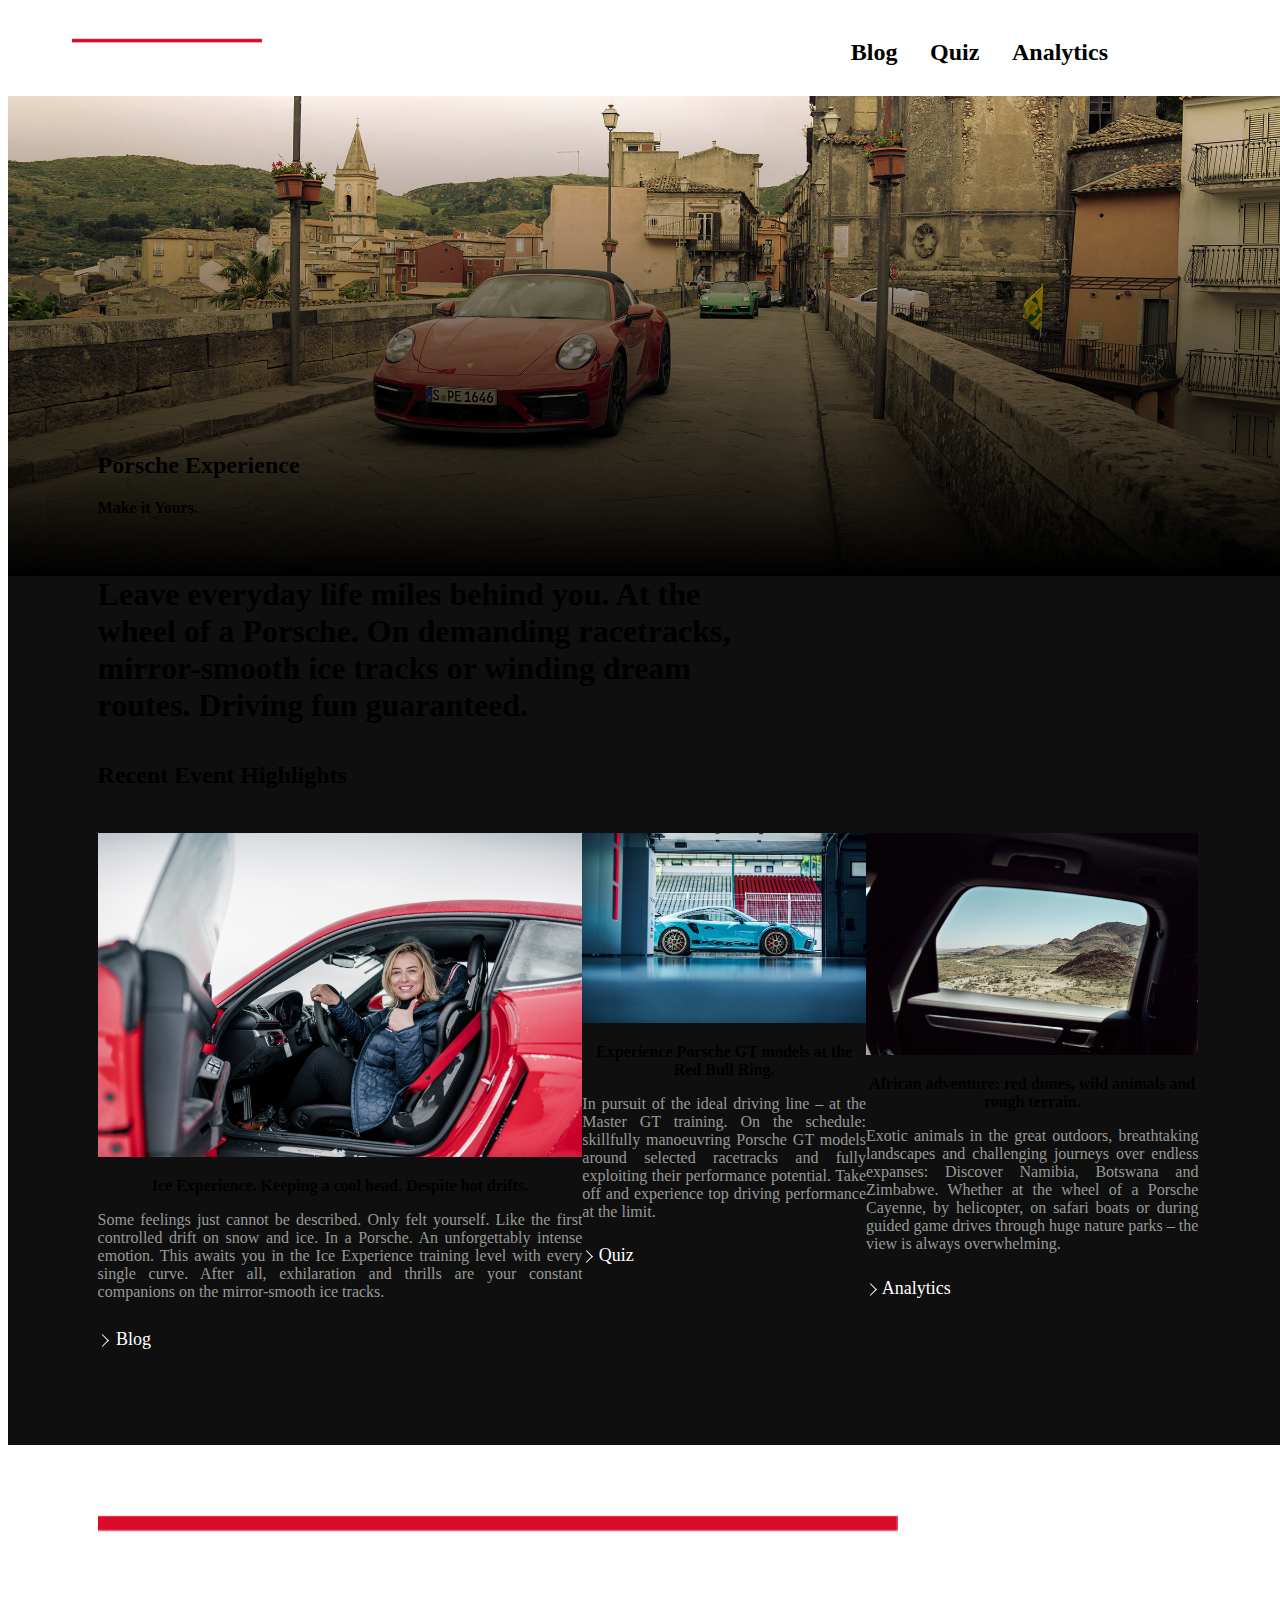
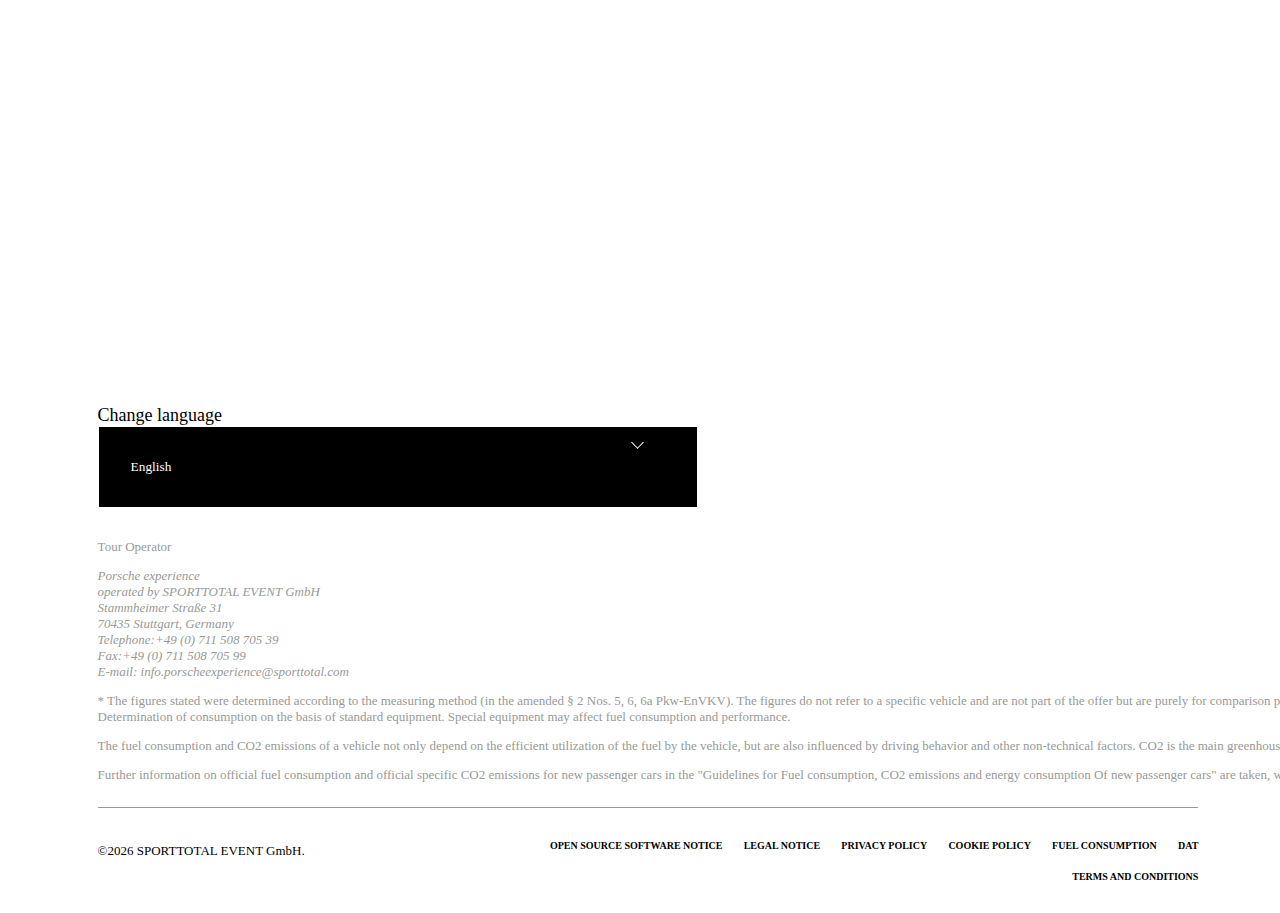
==== commit 0ec69fdc: "Add table with settings + save" ====
--- a/index.html
+++ b/index.html
@@ -26,7 +26,7 @@
     <nav class = "navbar">
       
       <ul class = "navbarNav text-white">
-        <li class="logo"><img src="./logo.svg"/></li> 
+        <li class="logo"><a href="./index.html"><img src="./logo.svg"/></a></li> 
         <div class="menuWrapper" onclick="showMenu()">
         <div class="dropdownWrapper">
         <li class="dropdownMenu">
@@ -36,7 +36,7 @@
             <div class = "subMenuItem">
               <h5 class="text-white">Blog Page</h5>
               <ul class="links">
-                <li><a href = "#">Link to Blog Page</a></li>
+                <li><a href = "./Blog/blog.html">Link to Blog Page</a></li>
               </ul>
             </div>
             <!-- end of item -->
@@ -50,7 +50,7 @@
             <div class = "subMenuItem">
               <h5 class="text-white">Quiz Page</h5>
               <ul class="links">
-                <li><a href = "#">Link to Quiz Page</a></li>
+                <li><a href = "./Quiz/quiz.html">Link to Quiz Page</a></li>
               </ul>
             </div>
             <!-- end of item -->
@@ -64,7 +64,7 @@
             <div class = "subMenuItem">
               <h5 class="text-white">Analytics Page</h5>
               <ul class="links">
-                <li><a href = "#">Link to Analytics Page</a></li>
+                <li><a href = "./Analytics/analytics.html">Link to Analytics Page</a></li>
               </ul>
             </div>
             <!-- end of item -->
--- a/index.css
+++ b/index.css
@@ -5,7 +5,6 @@
 }
 
 *{
-    box-sizing: content-box;
     font-family: Porsche;
 }
 
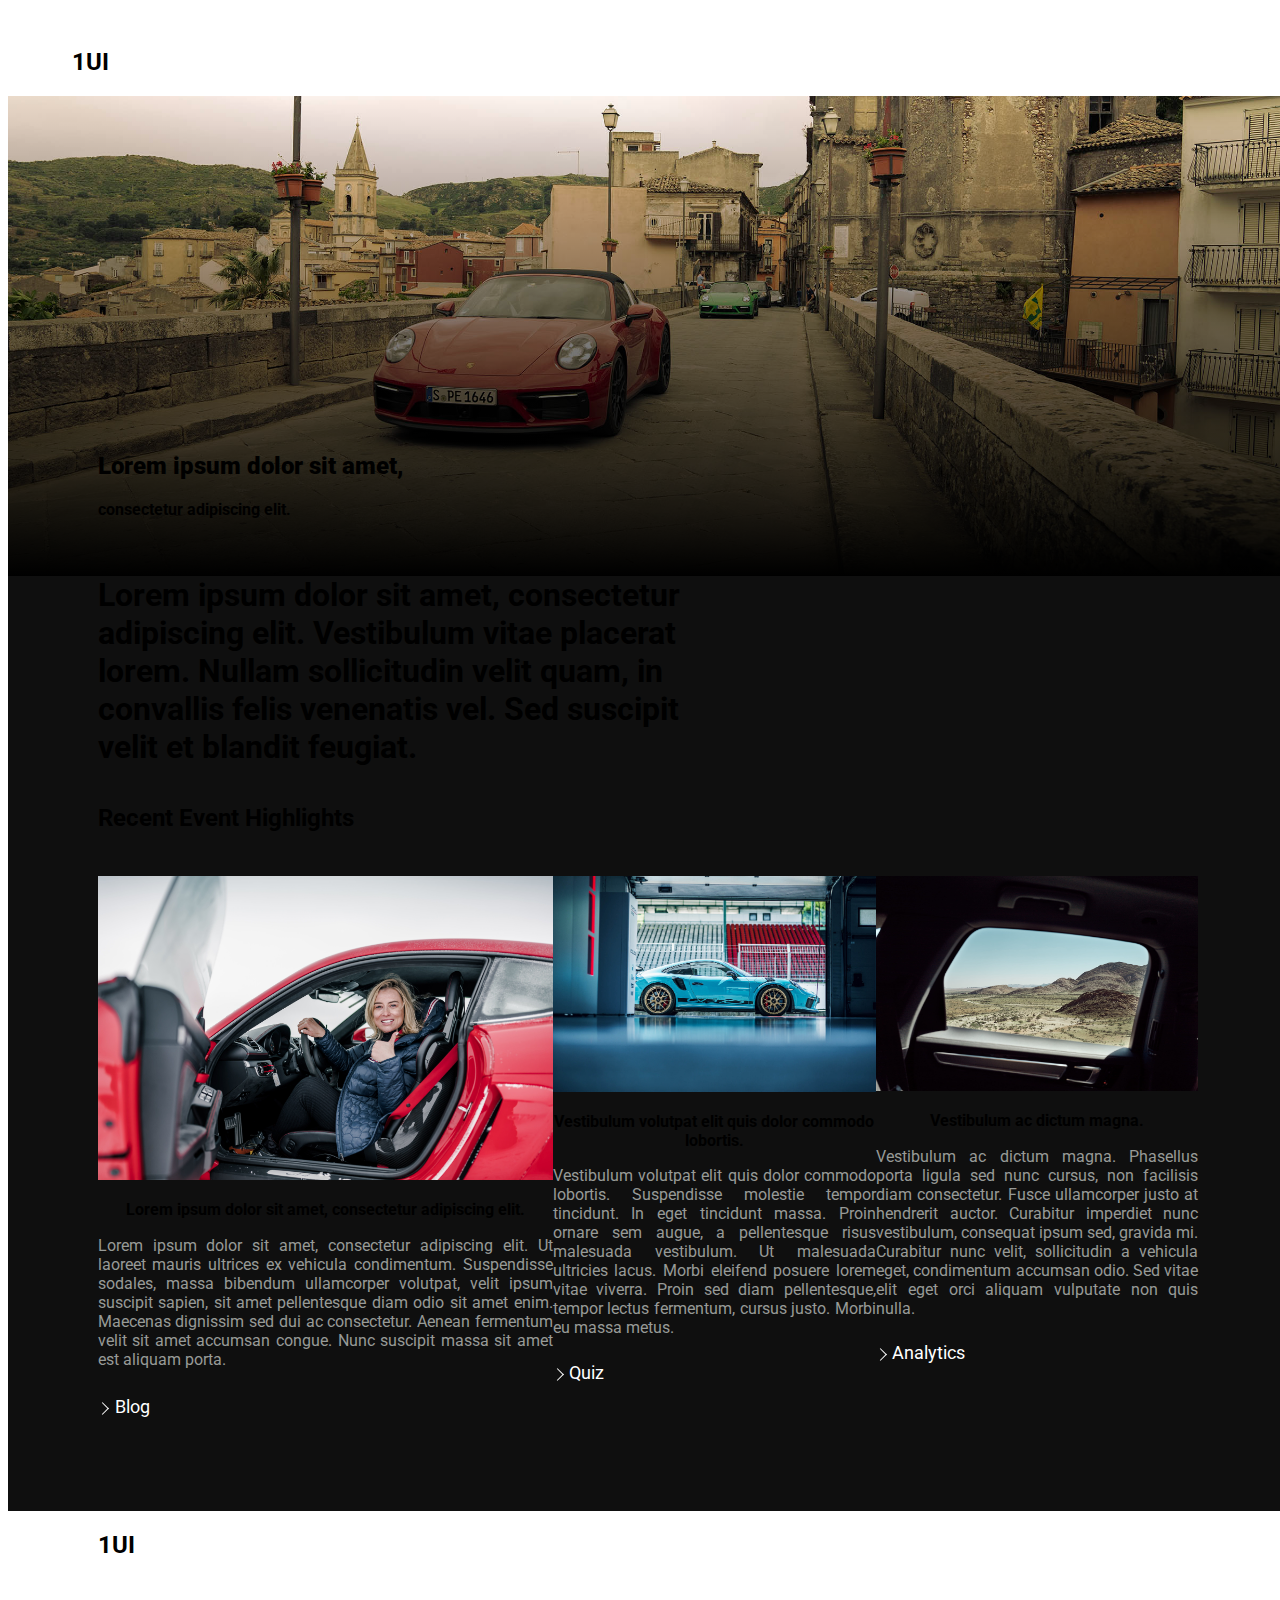
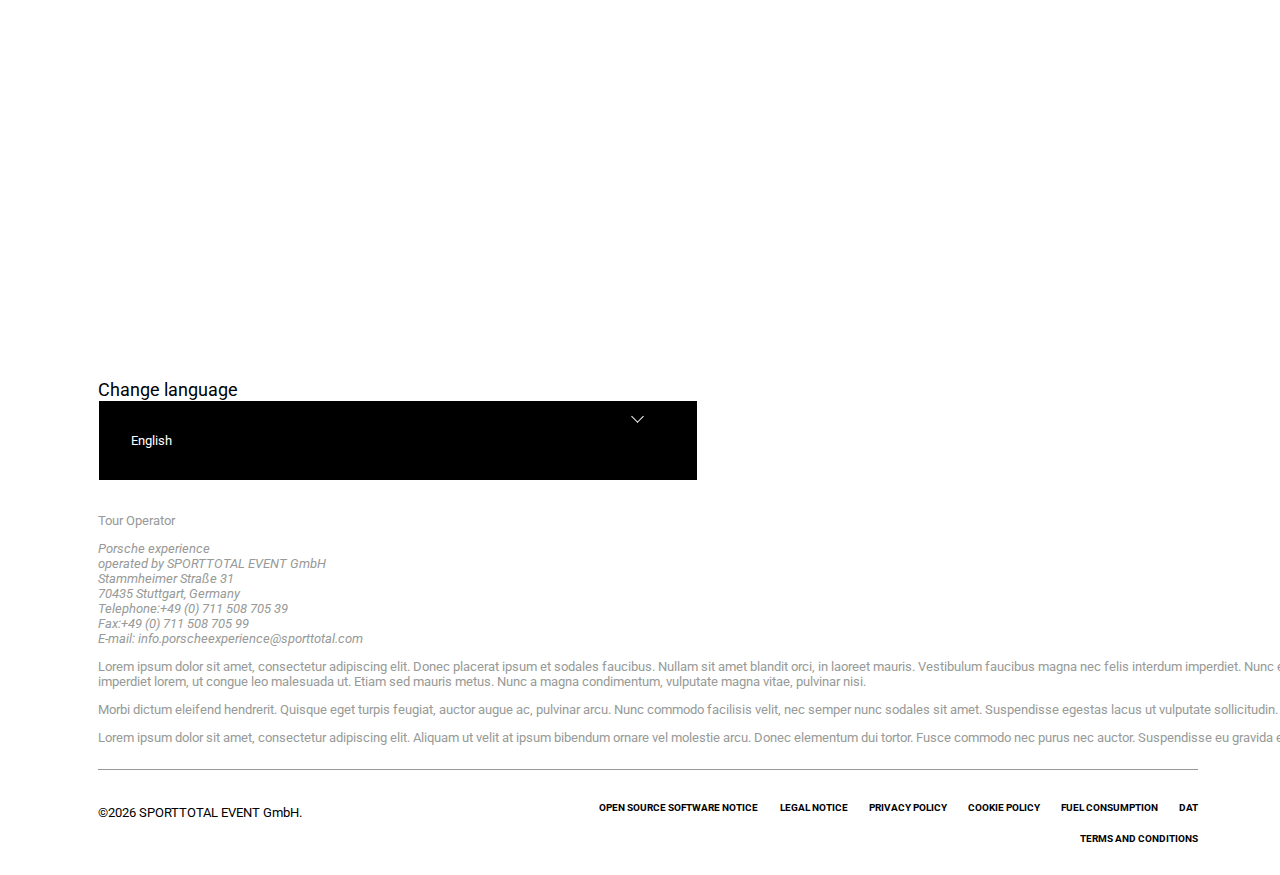
==== commit 7ff422ac: "Modify validation and dropdowns" ====
--- a/index.html
+++ b/index.html
@@ -2,14 +2,17 @@
 <html>
 
 <head>
-    <meta charset="utf-8">
-    <meta name="viewport" content="width=device-width, initial-scale=1">
-    <link rel="stylesheet" href="./index.css">
-    <title>Porsche experience</title>
-
-    <link href="https://cdn.jsdelivr.net/npm/bootstrap@5.2.2/dist/css/bootstrap.min.css" rel="stylesheet" integrity="sha384-Zenh87qX5JnK2Jl0vWa8Ck2rdkQ2Bzep5IDxbcnCeuOxjzrPF/et3URy9Bv1WTRi" crossorigin="anonymous">
-    
-    
+  <meta charset="utf-8">
+  <meta name="viewport" content="width=device-width, initial-scale=1">
+  <link rel="stylesheet" href="./index.css">
+  <title>Porsche experience</title>
+
+  <link href="https://cdn.jsdelivr.net/npm/bootstrap@5.2.2/dist/css/bootstrap.min.css" rel="stylesheet"
+    integrity="sha384-Zenh87qX5JnK2Jl0vWa8Ck2rdkQ2Bzep5IDxbcnCeuOxjzrPF/et3URy9Bv1WTRi" crossorigin="anonymous">
+  <link rel="preconnect" href="https://fonts.googleapis.com">
+  <link rel="preconnect" href="https://fonts.gstatic.com" crossorigin>
+  <link href="https://fonts.googleapis.com/css2?family=Roboto:wght@100&display=swap" rel="stylesheet">
+
 </head>
 
 
@@ -19,214 +22,179 @@
 <body class="text-white">
 
   <!--header-->
-<header>
-
-  <div class = "headerWrapper bg-black">
-    
-    <nav class = "navbar">
-      
-      <ul class = "navbarNav text-white">
-        <li class="logo"><a href="./index.html"><img src="./logo.svg"/></a></li> 
-        <div class="menuWrapper" onclick="showMenu()">
-        <div class="dropdownWrapper">
-        <li class="dropdownMenu">
-          Blog
-          <div class = "subMenu">
-          <!-- item -->
-            <div class = "subMenuItem">
-              <h5 class="text-white">Blog Page</h5>
-              <ul class="links">
-                <li><a href = "./Blog/blog.html">Link to Blog Page</a></li>
-              </ul>
-            </div>
-            <!-- end of item -->
-            <!-- item --> 
-          </div>
-        </li>
-        <li class="dropdownMenu">
-          Quiz
-          <div class = "subMenu">
-          <!-- item -->
-            <div class = "subMenuItem">
-              <h5 class="text-white">Quiz Page</h5>
-              <ul class="links">
-                <li><a href = "./Quiz/quiz.html">Link to Quiz Page</a></li>
-              </ul>
-            </div>
-            <!-- end of item -->
-            <!-- item --> 
-          </div>
-        </li>
-        <li class="dropdownMenu">
-          Analytics
-          <div class = "subMenu">
-          <!-- item -->
-            <div class = "subMenuItem">
-              <h5 class="text-white">Analytics Page</h5>
-              <ul class="links">
-                <li><a href = "./Analytics/analytics.html">Link to Analytics Page</a></li>
-              </ul>
-            </div>
-            <!-- end of item -->
-            <!-- item --> 
-          </div>
-        </li>
-        </div>
-        </div>
-      </ul>
-    </nav>
-  </div>
-
-
-
-  
-</header>
-
-
-<!--main-->
-<main>
-      <div class="homePic">
-        <img class="indexImg" src="./homepic.jpeg" alt="home picture"/>
-        <div class="text-white picCaption">
-          <h2>Porsche Experience</h2>
-          <p>Make it Yours.</p>
-        </div>
-      </div>
+  <header>
+
+    <div class="headerWrapper bg-black">
+
+      <nav class="navbar">
+
+        <ul class="navbarNav text-white">
+          <li class="logo">
+            <h2>1UI</h2>
+          </li>
+          <div class="menuWrapper" onclick="showMenu()">
+            <div class="linksWrapper">
+              <li ><a href="./Blog/blog.html">Blog</a></li>
+              <li><a href="./Quiz/quiz.html">Quiz</a></li>
+              <li><a href="./Analytics/analytics.html">Analytics</a></li>
+            </div>
+          </div>
+        </ul>
+      </nav>
+    </div>
+
+
+
+
+  </header>
+
+
+  <!--main-->
+  <main>
+    <div class="homePic">
+      <img class="indexImg" src="./homepic.jpeg" alt="home picture" />
+      <div class="text-white picCaption">
+        <h2>Lorem ipsum dolor sit amet,</h2>
+        <p>consectetur adipiscing elit.</p>
+      </div>
+    </div>
 
     <div class="textWrapper bg-black">
-      <div class="quote text-white"> 
-        Leave everyday life miles behind you.  At the wheel of a Porsche. On demanding racetracks, mirror-smooth ice tracks or winding dream routes. Driving fun guaranteed.
-      </div>
-      
+      <div class="quote text-white">
+        Lorem ipsum dolor sit amet, consectetur adipiscing elit. Vestibulum vitae placerat lorem. Nullam sollicitudin velit quam, in convallis felis venenatis vel. Sed suscipit velit et blandit feugiat.
+      </div>
+
       <div class="ml-1">
-            <h2>Recent Event Highlights</h2>
-            <div class="row rowContent">
-              <div class="col-md-4" onclick="location.href='https:/experience.porsche.com/Ice/Ice-Experience/Event-Dates/Porsche-Ice-Experience';">
-                <img class="firstPic" src="./firstPic.jpeg"/>
-                <div>
-                  <p class="colHeader">
-                    Ice Experience. Keeping a cool head. Despite hot drifts.
-                  </p>
-                  <p class="colContent">
-                    Some feelings just cannot be described. Only felt yourself. Like the first controlled drift on snow and ice. In a Porsche. An unforgettably intense emotion. This awaits you in the Ice Experience training level with every single curve. After all, exhilaration and thrills are your constant companions on the mirror-smooth ice tracks.
-                  </p>
-                </div>
-                <p class="colLink"><i class="arrow right"></i><a href="#"> Blog </a></p>
+        <h2>Recent Event Highlights</h2>
+        <div class="row rowContent">
+          <div class="col-md-4"
+            onclick="location.href='https:/experience.porsche.com/Ice/Ice-Experience/Event-Dates/Porsche-Ice-Experience';">
+            <img class="firstPic" src="./firstPic.jpeg" />
+            <div>
+              <p class="colHeader">
+                Lorem ipsum dolor sit amet, consectetur adipiscing elit.
+              </p>
+              <p class="colContent">
+                Lorem ipsum dolor sit amet, consectetur adipiscing elit. Ut laoreet mauris ultrices ex vehicula condimentum. Suspendisse sodales, massa bibendum ullamcorper volutpat, velit ipsum suscipit sapien, sit amet pellentesque diam odio sit amet enim. Maecenas dignissim sed dui ac consectetur. Aenean fermentum velit sit amet accumsan congue. Nunc suscipit massa sit amet est aliquam porta.
+              </p>
+            </div>
+            <p class="colLink"><i class="arrow right"></i><a href="#"> Blog </a></p>
+          </div>
+          <div class="col-md-4">
+            <img class="firstPic" src="./secondPic.jpeg" />
+            <div>
+              <p class="colHeader">
+                Vestibulum volutpat elit quis dolor commodo lobortis.
+              </p>
+              <p class="colContent">
+                Vestibulum volutpat elit quis dolor commodo lobortis. Suspendisse molestie tempor tincidunt. In eget tincidunt massa. Proin ornare sem augue, a pellentesque risus malesuada vestibulum. Ut malesuada ultricies lacus. Morbi eleifend posuere lorem vitae viverra. Proin sed diam pellentesque, tempor lectus fermentum, cursus justo. Morbi eu massa metus.
+              </p>
+            </div>
+            <p class="colLink"><i class="arrow right"></i><a href="#"> Quiz </a></p>
+          </div>
+          <div class="col-md-4">
+            <img class="firstPic" src="./thirdPic.jpeg" />
+            <div>
+              <p class="colHeader">
+                Vestibulum ac dictum magna.
+
+              </p>
+              <p class="colContent">
+                Vestibulum ac dictum magna. Phasellus porta ligula sed nunc cursus, non facilisis diam consectetur. Fusce ullamcorper justo at hendrerit auctor. Curabitur imperdiet nunc vestibulum, consequat ipsum sed, gravida mi. Curabitur nunc velit, sollicitudin a vehicula eget, condimentum accumsan odio. Sed vitae elit eget orci aliquam vulputate non quis nulla.
+              </p>
+            </div>
+            <p class="colLink"><i class="arrow right"></i><a href="#"> Analytics</a></p>
+          </div>
+        </div>
+      </div>
+    </div>
+
+
+  </main>
+  <!--main-->
+
+  <!--footer-->
+  <footer class="bg-black">
+
+    <div class="bg-black ml-2">
+      <div class="row rowFooter">
+        <div class="col-3 logo-language">
+          <div class="logo_language">
+            <h2 class="logoFooter">1UI</h2>
+            <label for="languageButton">
+              Change language
+            </label>
+            <div id="languageButton" class="languageWrapper">
+              <input type="text" class="textBox" placeholder="English" readonly />
+              <div class="options">
+                <div onclick="showLanguage('English')">English</div>
+                <div onclick="showLanguage('Romanian')">Romanian</div>
               </div>
-              <div class="col-md-4">
-                <img class="firstPic" src="./secondPic.jpeg"/>
-                <div>
-                  <p class="colHeader">
-                    Experience Porsche GT models at the Red Bull Ring.
-                  </p>
-                  <p class="colContent">
-                    In pursuit of the ideal driving line – at the Master GT training. On the schedule: skillfully manoeuvring Porsche GT models around selected racetracks and fully exploiting their performance potential. Take off and experience top driving performance at the limit.
-                  </p>
-                </div>
-                <p class="colLink"><i class="arrow right"></i><a href="#"> Quiz </a></p>
-              </div>
-              <div class="col-md-4">
-                <img class="firstPic" src="./thirdPic.jpeg"/>
-                <div>
-                  <p class="colHeader">
-                    African adventure: red dunes, wild animals and rough terrain.
-
-                  </p>
-                  <p class="colContent">
-                    Exotic animals in the great outdoors, breathtaking landscapes and challenging journeys over endless expanses: Discover Namibia, Botswana and Zimbabwe. Whether at the wheel of a Porsche Cayenne, by helicopter, on safari boats or during guided game drives through huge nature parks – the view is always overwhelming.
-                  </p>
-                </div>
-                <p class="colLink"><i class="arrow right"></i><a href="#"> Analytics</a></p>
-              </div>
-            </div>
-      </div>
-    </div>
-    
-    
-</main>
-<!--main-->
-
-<!--footer-->
-<footer class="bg-black">
-
-<div class="bg-black ml-2">
-  <div class="row rowFooter">
-    <div class="col-3 logo-language">
-      <div class="logo_language">
-        <img class="logoFooter" src="./logo.svg"/>
-        <label for="languageWrapper">
-          Change language
-        </label>
-        <div class="languageWrapper">
-          <input type="text" class="textBox" placeholder="English" readonly/>
-            <div class="options">
-              <div onclick="showLanguage('English')">English</div>
-              <div onclick="showLanguage('Romanian')">Romanian</div>
-            </div> 
-        </div>
-      </div>
-    </div>
-    <div class="col-3 info">
-        <p class="title">Tour Operator</p>
-        <address>
-          Porsche experience<br>
-          operated by SPORTTOTAL EVENT GmbH<br>
-          Stammheimer Straße 31<br>
-          70435 Stuttgart, Germany<br>
-          Telephone:+49 (0) 711 508 705 39<br>
-          Fax:+49 (0) 711 508 705 99<br>
-          E-mail: info.porscheexperience@sporttotal.com<br>
-        </address>
-      </div>
-    <div class="col-6 explanations">
-      <p>* The figures stated were determined according to the measuring method (in the amended § 2 Nos. 5, 6, 6a Pkw-EnVKV). The figures do not refer to a specific vehicle and are not part of the offer but are purely for comparison purposes between the various types of vehicles. For more current information on individual models, please contact your Porsche Centre / dealer. Determination of consumption on the basis of standard equipment. Special equipment may affect fuel consumption and performance.
-      </p>
-      <p>The fuel consumption and CO2 emissions of a vehicle not only depend on the efficient utilization of the fuel by the vehicle, but are also influenced by driving behavior and other non-technical factors. CO2 is the main greenhouse gas responsible for global.
-      </p>
-      <p>Further information on official fuel consumption and official specific CO2 emissions for new passenger cars in the "Guidelines for Fuel consumption, CO2 emissions and energy consumption Of new passenger cars" are taken, which is available free of charge at all sales outlets and at DAT.
-      </p>
-    </div>
-  </div>
-  <div class="lowerFooter">
-    <div class="lowerFooterText">
-      <div class="leftSide">
-        <p>©<span id="year"></span> SPORTTOTAL EVENT GmbH.</p>
-      </div>
-      <div class="rightSide">
-        <p>OPEN SOURCE SOFTWARE NOTICE
-          <a href="https://experience.porsche.com/Open-Source-Software-Notice"></a>
-        </p>
-        <p>LEGAL NOTICE
-          <a href="https://experience.porsche.com/legal-notice"></a>
-        </p>
-        <p>PRIVACY POLICY
-          <a href="https://experience.porsche.com/Privacy-Policy"></a>
-        </p>
-        <p>COOKIE POLICY
-          <a href="https://experience.porsche.com/Cookie-Policy"></a>
-        </p>
-        <p>FUEL CONSUMPTION<a href="https://www.porsche.com/germany/verbrauchsinformationen/"></a>
-        </p>
-        <p>DAT
-          <a href="https://www.datgroup.com/"></a>
-        </p>
-        <p>TERMS AND CONDITIONS
-          <a href="https://experience.porsche.com/Terms-and-Conditions"></a>
-        </p>
-      </div>
-    </div>
-  </div>
-</div>
-
-
-
-
-
-
-</footer>
-<!--footer-->
-
-<script src="./index.js"></script>
+            </div>
+          </div>
+        </div>
+        <div class="col-3 info">
+          <p class="title">Tour Operator</p>
+          <address>
+            Porsche experience<br>
+            operated by SPORTTOTAL EVENT GmbH<br>
+            Stammheimer Straße 31<br>
+            70435 Stuttgart, Germany<br>
+            Telephone:+49 (0) 711 508 705 39<br>
+            Fax:+49 (0) 711 508 705 99<br>
+            E-mail: info.porscheexperience@sporttotal.com<br>
+          </address>
+        </div>
+        <div class="col-6 explanations">
+          <p>Lorem ipsum dolor sit amet, consectetur adipiscing elit. Donec placerat ipsum et sodales faucibus. Nullam sit amet blandit orci, in laoreet mauris. Vestibulum faucibus magna nec felis interdum imperdiet. Nunc euismod erat sed leo porta faucibus. Nam a venenatis erat. Proin tristique finibus lectus, eget posuere arcu bibendum a. Aliquam imperdiet imperdiet lorem, ut congue leo malesuada ut. Etiam sed mauris metus. Nunc a magna condimentum, vulputate magna vitae, pulvinar nisi.
+          </p>
+          <p>Morbi dictum eleifend hendrerit. Quisque eget turpis feugiat, auctor augue ac, pulvinar arcu. Nunc commodo facilisis velit, nec semper nunc sodales sit amet. Suspendisse egestas lacus ut vulputate sollicitudin. Nulla facilisi. Ut laoreet consectetur eleifend.
+          </p>
+          <p>Lorem ipsum dolor sit amet, consectetur adipiscing elit. Aliquam ut velit at ipsum bibendum ornare vel molestie arcu. Donec elementum dui tortor. Fusce commodo nec purus nec auctor. Suspendisse eu gravida ex. Quisque dignissim eros felis, nec lobortis tellus efficitur ac. Phasellus elementum elit et est scelerisque consectetur.
+          </p>
+        </div>
+      </div>
+      <div class="lowerFooter">
+        <div class="lowerFooterText">
+          <div class="leftSide">
+            <p>©<span id="year"></span> SPORTTOTAL EVENT GmbH.</p>
+          </div>
+          <div class="rightSide">
+            <p>OPEN SOURCE SOFTWARE NOTICE
+              <a href="https://experience.porsche.com/Open-Source-Software-Notice"></a>
+            </p>
+            <p>LEGAL NOTICE
+              <a href="https://experience.porsche.com/legal-notice"></a>
+            </p>
+            <p>PRIVACY POLICY
+              <a href="https://experience.porsche.com/Privacy-Policy"></a>
+            </p>
+            <p>COOKIE POLICY
+              <a href="https://experience.porsche.com/Cookie-Policy"></a>
+            </p>
+            <p>FUEL CONSUMPTION<a href="https://www.porsche.com/germany/verbrauchsinformationen/"></a>
+            </p>
+            <p>DAT
+              <a href="https://www.datgroup.com/"></a>
+            </p>
+            <p>TERMS AND CONDITIONS
+              <a href="https://experience.porsche.com/Terms-and-Conditions"></a>
+            </p>
+          </div>
+        </div>
+      </div>
+    </div>
+
+
+
+
+
+
+  </footer>
+  <!--footer-->
+
+  <script src="./index.js"></script>
+
 
 </body>
 
--- a/index.css
+++ b/index.css
@@ -5,7 +5,7 @@
 }
 
 *{
-    font-family: Porsche;
+    font-family: 'Roboto', sans-serif;
 }
 
 body {
@@ -22,12 +22,17 @@
 .headerWrapper {
     width: 100%;
     height: 80px;
-    line-height: 50px;
+}
+
+.navbarNav {
+    width: 100%;
+    display: flex;
+    height: auto;
 }
 
 .logo {
     padding-left: 5%;
-    padding-top: .5%;
+    margin-top: 12px;
 }
 
 .menuWrapper {
@@ -35,26 +40,24 @@
     display: flex; 
     justify-content: flex-end;
     height: 100%;
-}
-
-.dropdownWrapper {
+    
+}
+
+.linksWrapper {
     padding-right: 20%;
     text-align: center;
     height: 100%;
     display: flex;
-    gap: 5%;
-    height: 10vh;
-    font-size: 10vh;
+    gap: 20%;
+    height: 4vh;
+    font-size: 4vh;
     line-height: 8vh;
 }
 
-.navbarNav {
-    width: 100%;
-    display: flex;
-}
+
 
 .navbar ul li:hover {
-    color: red;
+    cursor: pointer;
 }
 
 ul {
@@ -69,46 +72,11 @@
     
 }
 
-
-.subMenu {
-    position: absolute;
-    z-index: 1;
-    background-color: rgba(0, 0, 0, 0.63);
-    display: none;
-    width: 100%;
-    left: 0;
-    top: 80px;
-    padding-bottom: 50px;
-    padding-top: 10px;
-    line-height: 30px;
-    text-align: center;
-}
-
-h5 {
-    text-align: center;
-    border-bottom: 1px solid white;
-}
-
-.links {
-    padding-left: 0px;
-}
-
-.navbar > ul > div > div > li:hover > .subMenu ,.subMenu:hover{
-    display: flex;
-    flex-direction: row;
-    justify-content: center;
-    gap: 5%;
-}
-
-.subMenuItem {
-    font-size: small;
-}
-
-.navbar > ul > div > div > li:hover > .subMenu > .subMenuItem > ul > li > a:hover {
+.navbar > ul > div > div > li > a:hover  {
     color: red;
 }
 
-.navbar > ul > div > div > li:hover > .subMenu > .subMenuItem > ul > li > a {
+.navbar > ul > div > div > li > a {
     color: white;
     text-decoration: none;
     font-weight: normal;
@@ -555,43 +523,34 @@
         cursor: pointer;
     }
     
-    .dropdownWrapper { 
+    .linksWrapper { 
         display: none   ;
-        margin-top: 20%;
+        margin-top: 15%;
         padding-right: 3%;
         text-align: right;
         z-index: 2;
     }
 
-    .dropdownMenu {
-        line-height: 5vh;
-    }
     .menuWrapper::before{
         position: absolute;
         content: '';
         cursor: pointer;
         border: solid rgb(255, 255, 255);
         border-width: 0 10px 10px 0;
-        top: 20%;
+        top: 15%;
         display: inline-block;
         right: 5%;
         -webkit-transform: rotate(45deg);
         transition: 0.3s;
         z-index: 10000;
     }
-
-    .navbar > ul > div > div > li:hover > .subMenu{
-        display: block;
-        width: 80%;
-       
-    }
        
     .navbar ul li:hover {
         color: red;
         cursor: pointer;
     }
     
-    .menuWrapper.active .dropdownWrapper {
+    .menuWrapper.active .linksWrapper {
         display: block;
     }
 
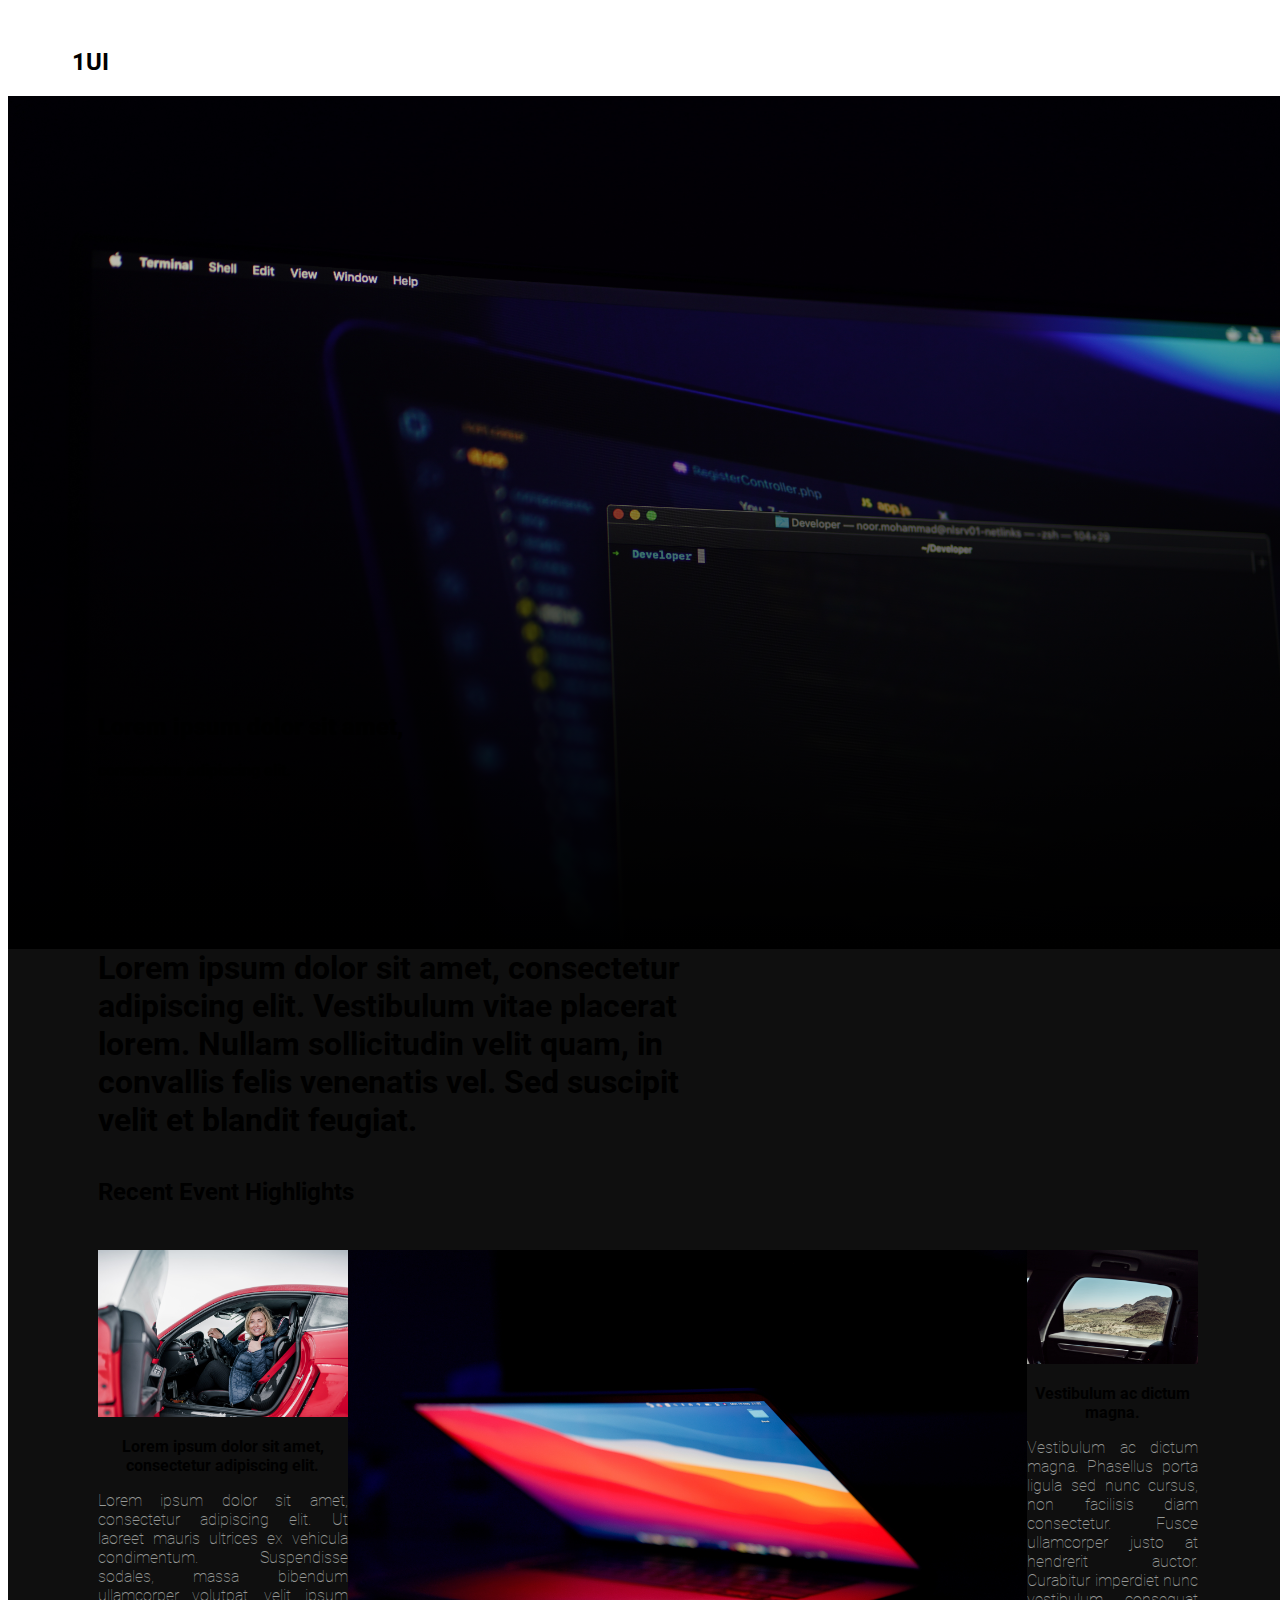
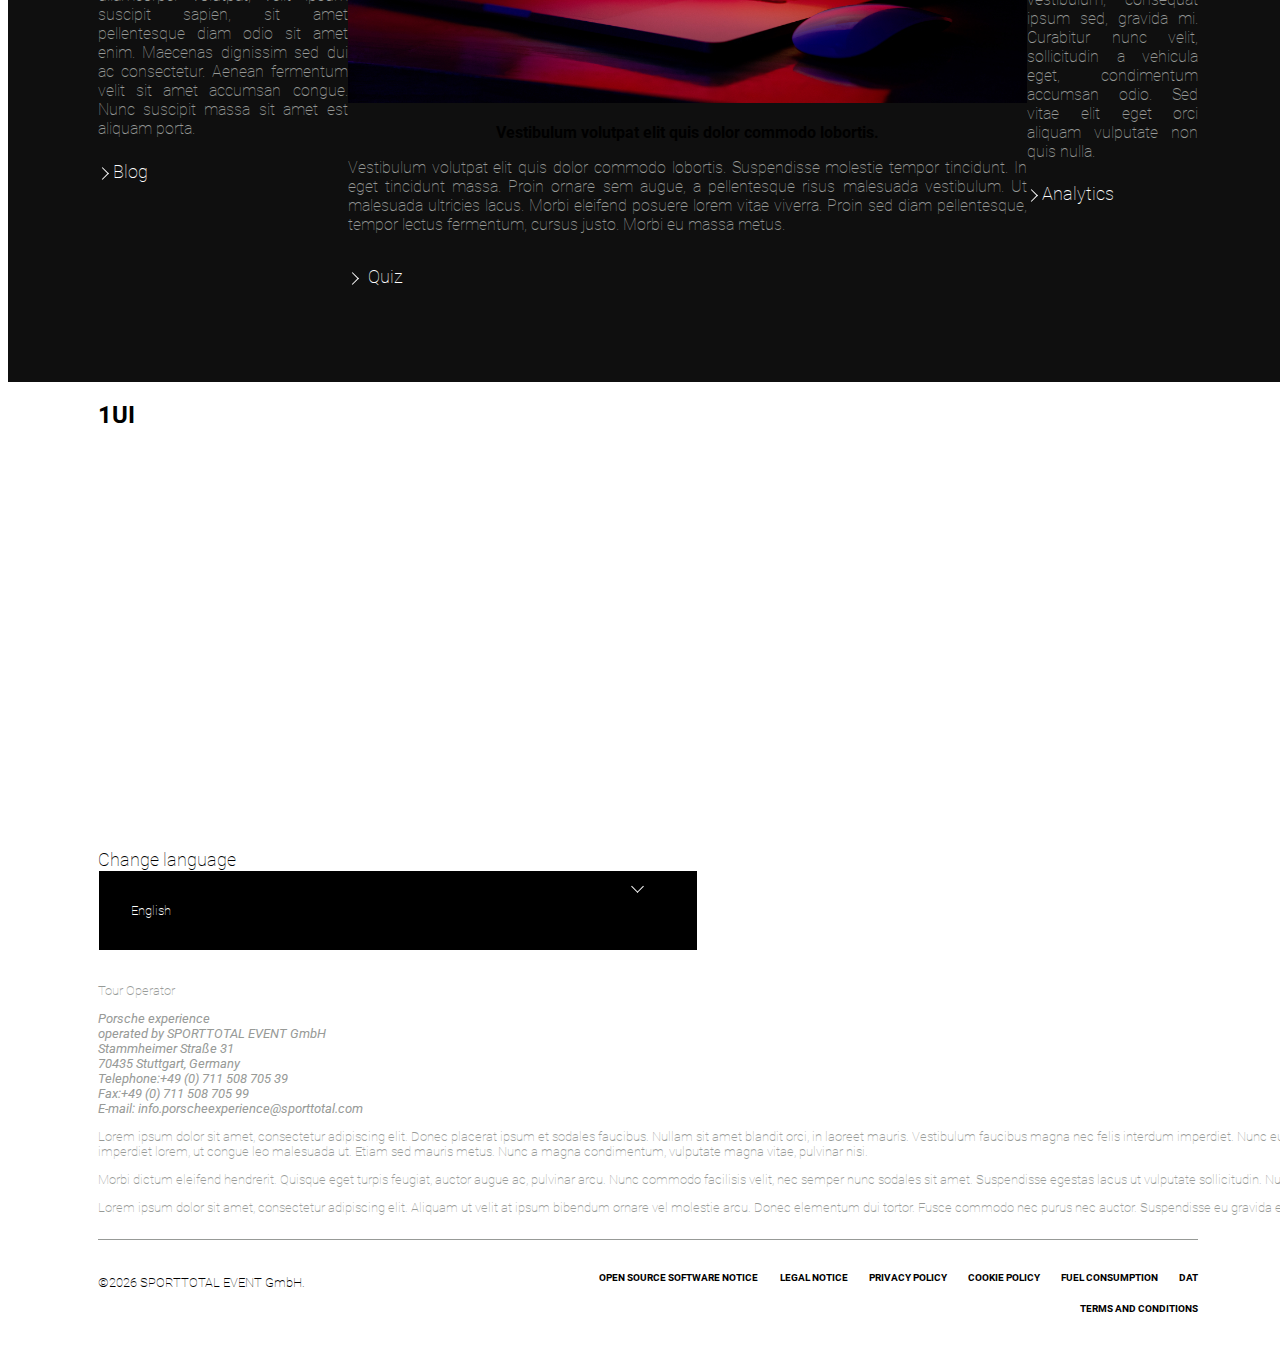
==== commit ee553a0f: "Change_pictures_font" ====
--- a/index.html
+++ b/index.html
@@ -5,13 +5,13 @@
   <meta charset="utf-8">
   <meta name="viewport" content="width=device-width, initial-scale=1">
   <link rel="stylesheet" href="./index.css">
-  <title>Porsche experience</title>
+  <title>1UI</title>
 
   <link href="https://cdn.jsdelivr.net/npm/bootstrap@5.2.2/dist/css/bootstrap.min.css" rel="stylesheet"
     integrity="sha384-Zenh87qX5JnK2Jl0vWa8Ck2rdkQ2Bzep5IDxbcnCeuOxjzrPF/et3URy9Bv1WTRi" crossorigin="anonymous">
-  <link rel="preconnect" href="https://fonts.googleapis.com">
-  <link rel="preconnect" href="https://fonts.gstatic.com" crossorigin>
-  <link href="https://fonts.googleapis.com/css2?family=Roboto:wght@100&display=swap" rel="stylesheet">
+    <link rel="preconnect" href="https://fonts.googleapis.com">
+    <link rel="preconnect" href="https://fonts.gstatic.com" crossorigin>
+    <link href="https://fonts.googleapis.com/css2?family=Roboto:wght@100;500&display=swap" rel="stylesheet">
 
 </head>
 
@@ -67,8 +67,7 @@
       <div class="ml-1">
         <h2>Recent Event Highlights</h2>
         <div class="row rowContent">
-          <div class="col-md-4"
-            onclick="location.href='https:/experience.porsche.com/Ice/Ice-Experience/Event-Dates/Porsche-Ice-Experience';">
+          <div class="col-md-4" onclick="location.href='./Blog/blog.html';">
             <img class="firstPic" src="./firstPic.jpeg" />
             <div>
               <p class="colHeader">
@@ -78,9 +77,9 @@
                 Lorem ipsum dolor sit amet, consectetur adipiscing elit. Ut laoreet mauris ultrices ex vehicula condimentum. Suspendisse sodales, massa bibendum ullamcorper volutpat, velit ipsum suscipit sapien, sit amet pellentesque diam odio sit amet enim. Maecenas dignissim sed dui ac consectetur. Aenean fermentum velit sit amet accumsan congue. Nunc suscipit massa sit amet est aliquam porta.
               </p>
             </div>
-            <p class="colLink"><i class="arrow right"></i><a href="#"> Blog </a></p>
-          </div>
-          <div class="col-md-4">
+            <p class="colLink"><i class="arrow right"></i><a href="./Blog/blog.html"> Blog </a></p>
+          </div>
+          <div class="col-md-4" onclick="location.href='./Quiz/quiz.html';">
             <img class="firstPic" src="./secondPic.jpeg" />
             <div>
               <p class="colHeader">
@@ -90,9 +89,9 @@
                 Vestibulum volutpat elit quis dolor commodo lobortis. Suspendisse molestie tempor tincidunt. In eget tincidunt massa. Proin ornare sem augue, a pellentesque risus malesuada vestibulum. Ut malesuada ultricies lacus. Morbi eleifend posuere lorem vitae viverra. Proin sed diam pellentesque, tempor lectus fermentum, cursus justo. Morbi eu massa metus.
               </p>
             </div>
-            <p class="colLink"><i class="arrow right"></i><a href="#"> Quiz </a></p>
-          </div>
-          <div class="col-md-4">
+            <p class="colLink"><i class="arrow right"></i><a href="./Quiz/quiz.html"> Quiz </a></p>
+          </div>
+          <div class="col-md-4" onclick="location.href='./Analytics/analytics.html';">
             <img class="firstPic" src="./thirdPic.jpeg" />
             <div>
               <p class="colHeader">
@@ -103,7 +102,7 @@
                 Vestibulum ac dictum magna. Phasellus porta ligula sed nunc cursus, non facilisis diam consectetur. Fusce ullamcorper justo at hendrerit auctor. Curabitur imperdiet nunc vestibulum, consequat ipsum sed, gravida mi. Curabitur nunc velit, sollicitudin a vehicula eget, condimentum accumsan odio. Sed vitae elit eget orci aliquam vulputate non quis nulla.
               </p>
             </div>
-            <p class="colLink"><i class="arrow right"></i><a href="#"> Analytics</a></p>
+            <p class="colLink"><i class="arrow right"></i><a href="./Analytics/analytics.html"> Analytics</a></p>
           </div>
         </div>
       </div>
--- a/index.css
+++ b/index.css
@@ -1,12 +1,23 @@
+@font-face {
+    font-family: 'Roboto';
+    src: url(./font/Roboto/Roboto-Thin.ttf);
+    font-weight: normal;
+}
+
+@font-face {
+    font-family: 'Roboto';
+    src: url(./font/Roboto/Roboto-Bold.ttf);
+    font-weight: bold;
+}
+
 *,
 *::before,
 *::after {
   box-sizing: border-box;
-}
-
-*{
-    font-family: 'Roboto', sans-serif;
-}
+  font-family: 'Roboto', sans-serif;
+}
+
+
 
 body {
     height: 100%;
@@ -20,6 +31,7 @@
 }
 
 .headerWrapper {
+    
     width: 100%;
     height: 80px;
 }
@@ -36,6 +48,7 @@
 }
 
 .menuWrapper {
+    font-weight: 500;
     width: 100%;
     display: flex; 
     justify-content: flex-end;
@@ -44,6 +57,7 @@
 }
 
 .linksWrapper {
+    font-weight: 500;
     padding-right: 20%;
     text-align: center;
     height: 100%;
@@ -69,7 +83,6 @@
     font-weight: bold;
     font-size: x-large;
     padding-left: 20px;
-    
 }
 
 .navbar > ul > div > div > li > a:hover  {
@@ -79,7 +92,7 @@
 .navbar > ul > div > div > li > a {
     color: white;
     text-decoration: none;
-    font-weight: normal;
+    font-weight: bold;
     
 }
 
@@ -524,8 +537,9 @@
     }
     
     .linksWrapper { 
+        font-size: larger;
         display: none   ;
-        margin-top: 15%;
+        margin-top: 3%;
         padding-right: 3%;
         text-align: right;
         z-index: 2;
@@ -552,6 +566,7 @@
     
     .menuWrapper.active .linksWrapper {
         display: block;
+
     }
 
     .quote {
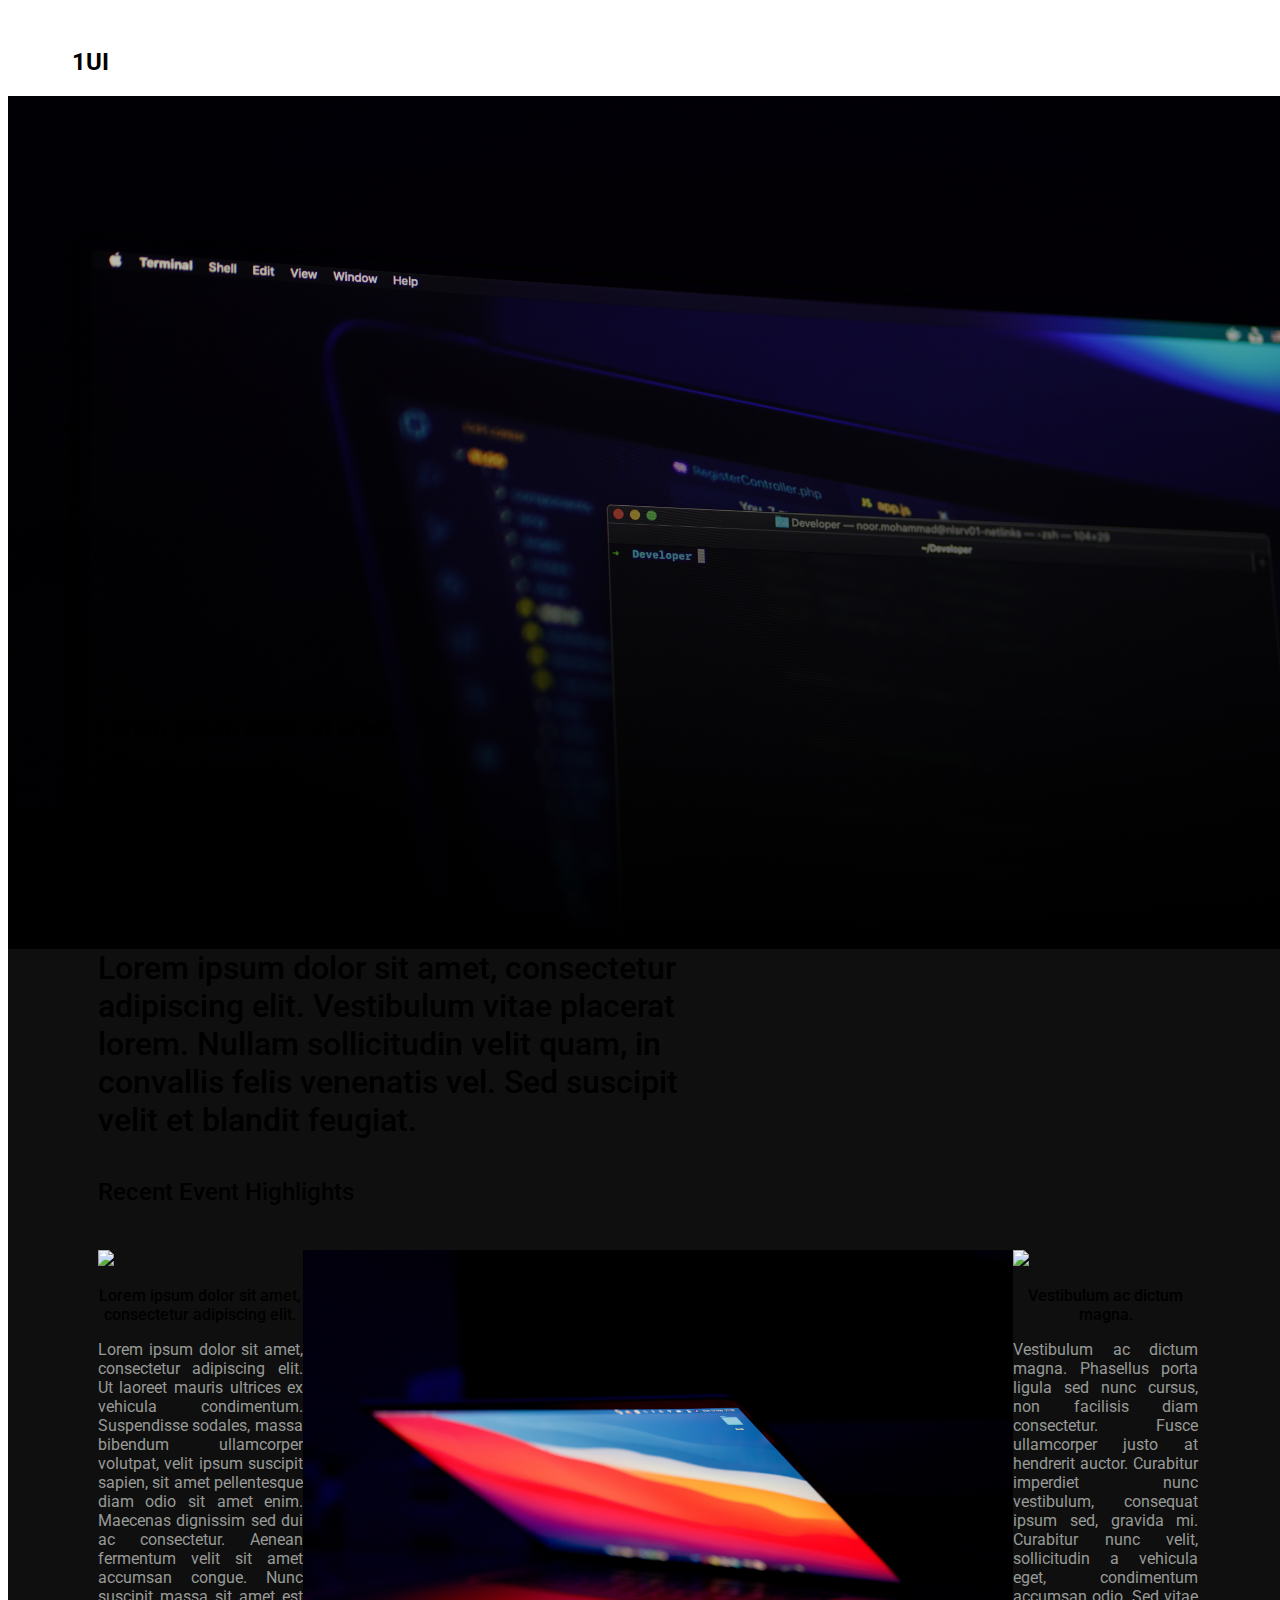
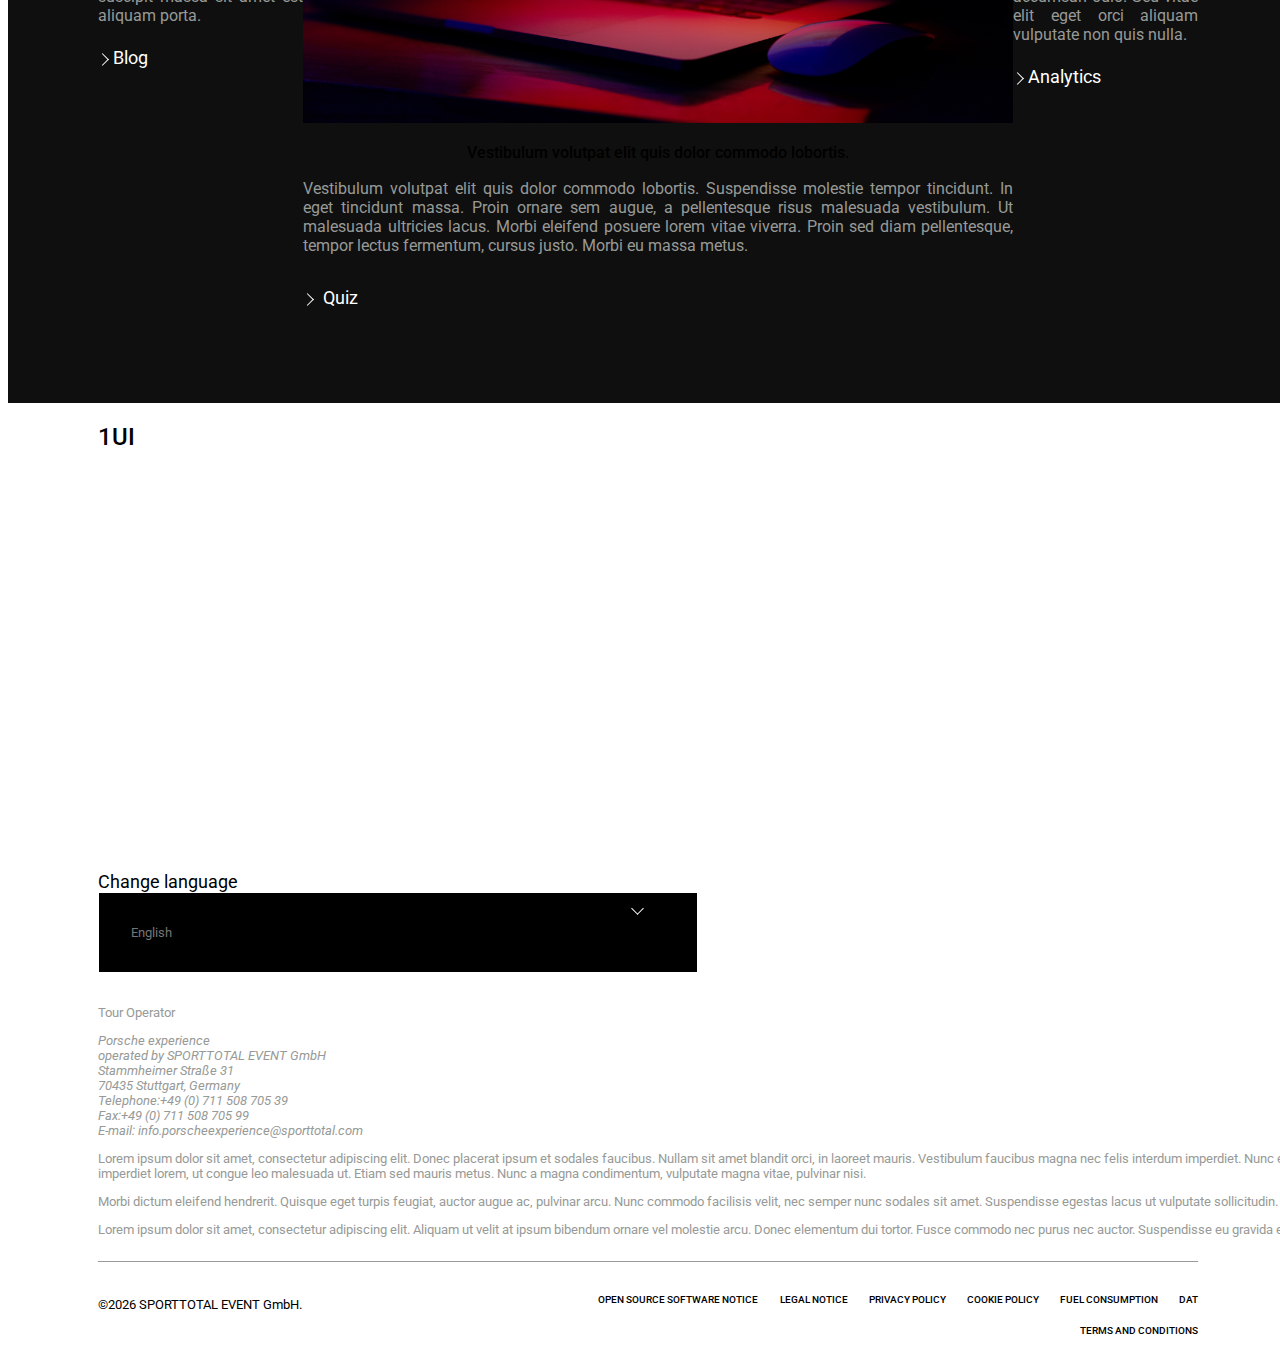
==== commit b776d6b7: "Refactor all files" ====
--- a/index.html
+++ b/index.html
@@ -19,7 +19,7 @@
 
 
 
-<body class="text-white">
+<body class="text-white" id="index">
 
   <!--header-->
   <header>
@@ -34,9 +34,9 @@
           </li>
           <div class="menuWrapper" onclick="showMenu()">
             <div class="linksWrapper">
-              <li ><a href="./Blog/blog.html">Blog</a></li>
-              <li><a href="./Quiz/quiz.html">Quiz</a></li>
-              <li><a href="./Analytics/analytics.html">Analytics</a></li>
+              <li ><a href="./blog.html">Blog</a></li>
+              <li><a href="./quiz.html">Quiz</a></li>
+              <li><a href="./analytics.html">Analytics</a></li>
             </div>
           </div>
         </ul>
@@ -50,9 +50,9 @@
 
 
   <!--main-->
-  <main>
+  <main class="indexMain">
     <div class="homePic">
-      <img class="indexImg" src="./homepic.jpeg" alt="home picture" />
+      <img class="indexImg" src="./assets/homepic.jpeg" alt="home picture" />
       <div class="text-white picCaption">
         <h2>Lorem ipsum dolor sit amet,</h2>
         <p>consectetur adipiscing elit.</p>
@@ -67,8 +67,8 @@
       <div class="ml-1">
         <h2>Recent Event Highlights</h2>
         <div class="row rowContent">
-          <div class="col-md-4" onclick="location.href='./Blog/blog.html';">
-            <img class="firstPic" src="./firstPic.jpeg" />
+          <div class="col-md-4" onclick="location.href='./blog.html';">
+            <img class="firstPic" src="./assets/firstPic.jpeg" />
             <div>
               <p class="colHeader">
                 Lorem ipsum dolor sit amet, consectetur adipiscing elit.
@@ -77,10 +77,10 @@
                 Lorem ipsum dolor sit amet, consectetur adipiscing elit. Ut laoreet mauris ultrices ex vehicula condimentum. Suspendisse sodales, massa bibendum ullamcorper volutpat, velit ipsum suscipit sapien, sit amet pellentesque diam odio sit amet enim. Maecenas dignissim sed dui ac consectetur. Aenean fermentum velit sit amet accumsan congue. Nunc suscipit massa sit amet est aliquam porta.
               </p>
             </div>
-            <p class="colLink"><i class="arrow right"></i><a href="./Blog/blog.html"> Blog </a></p>
-          </div>
-          <div class="col-md-4" onclick="location.href='./Quiz/quiz.html';">
-            <img class="firstPic" src="./secondPic.jpeg" />
+            <p class="colLink"><i class="arrow right"></i><a href="./blog.html"> Blog </a></p>
+          </div>
+          <div class="col-md-4" onclick="location.href='./quiz.html';">
+            <img class="firstPic" src="./assets/secondPic.jpeg" />
             <div>
               <p class="colHeader">
                 Vestibulum volutpat elit quis dolor commodo lobortis.
@@ -89,10 +89,10 @@
                 Vestibulum volutpat elit quis dolor commodo lobortis. Suspendisse molestie tempor tincidunt. In eget tincidunt massa. Proin ornare sem augue, a pellentesque risus malesuada vestibulum. Ut malesuada ultricies lacus. Morbi eleifend posuere lorem vitae viverra. Proin sed diam pellentesque, tempor lectus fermentum, cursus justo. Morbi eu massa metus.
               </p>
             </div>
-            <p class="colLink"><i class="arrow right"></i><a href="./Quiz/quiz.html"> Quiz </a></p>
-          </div>
-          <div class="col-md-4" onclick="location.href='./Analytics/analytics.html';">
-            <img class="firstPic" src="./thirdPic.jpeg" />
+            <p class="colLink"><i class="arrow right"></i><a href="./quiz.html"> Quiz </a></p>
+          </div>
+          <div class="col-md-4" onclick="location.href='./analytics.html';">
+            <img class="firstPic" src="./assets/thirdPic.jpeg" />
             <div>
               <p class="colHeader">
                 Vestibulum ac dictum magna.
@@ -102,7 +102,7 @@
                 Vestibulum ac dictum magna. Phasellus porta ligula sed nunc cursus, non facilisis diam consectetur. Fusce ullamcorper justo at hendrerit auctor. Curabitur imperdiet nunc vestibulum, consequat ipsum sed, gravida mi. Curabitur nunc velit, sollicitudin a vehicula eget, condimentum accumsan odio. Sed vitae elit eget orci aliquam vulputate non quis nulla.
               </p>
             </div>
-            <p class="colLink"><i class="arrow right"></i><a href="./Analytics/analytics.html"> Analytics</a></p>
+            <p class="colLink"><i class="arrow right"></i><a href="./analytics.html"> Analytics</a></p>
           </div>
         </div>
       </div>
--- a/index.css
+++ b/index.css
@@ -1,15 +1,3 @@
-@font-face {
-    font-family: 'Roboto';
-    src: url(./font/Roboto/Roboto-Thin.ttf);
-    font-weight: normal;
-}
-
-@font-face {
-    font-family: 'Roboto';
-    src: url(./font/Roboto/Roboto-Bold.ttf);
-    font-weight: bold;
-}
-
 *,
 *::before,
 *::after {
@@ -24,7 +12,10 @@
     width: 100%;
 }
 
-/*header*/
+/*
+header
+*/
+
 header {
     width: 100%;
     height: 100%;
@@ -60,7 +51,6 @@
     font-weight: 500;
     padding-right: 20%;
     text-align: center;
-    height: 100%;
     display: flex;
     gap: 20%;
     height: 4vh;
@@ -80,9 +70,14 @@
 }
 
 .dropdownMenu {
-    font-weight: bold;
+    font-weight: 500;
     font-size: x-large;
     padding-left: 20px;
+}
+.navbar > ul > li > h2 > a {
+    color: white;
+    text-decoration: none;
+    font-weight: 500;
 }
 
 .navbar > ul > div > div > li > a:hover  {
@@ -92,15 +87,21 @@
 .navbar > ul > div > div > li > a {
     color: white;
     text-decoration: none;
-    font-weight: bold;
-    
-}
-
-/*header*/
-
-
-
-/*main*/
+    font-weight: 500;
+    
+}
+
+/*
+main
+*/
+
+/*
+indexMain
+*/
+
+.indexMain {
+    padding: 0;
+}
 
 .homePic {
     background-image: linear-gradient(-180deg,rgba(0, 0, 0, 0) 0%,#000000 100%);
@@ -108,7 +109,7 @@
     height: 100%;
     box-sizing: border-box;
     position: relative;
-    font-weight: bold;
+    font-weight: 500;
     
 }
 
@@ -141,7 +142,7 @@
 }
 
 .picCaption > h2 {
-    font-weight: bolder;
+    font-weight: 500;
 }
 
 .quote {
@@ -149,7 +150,7 @@
     font-size: xx-large;
     margin-left: 7%;
     margin-bottom: 3%;
-    font-weight: bold;
+    font-weight: 500;
 }
 
 section {
@@ -187,7 +188,7 @@
 }
 
 .ml-1 > h2 {
-    font-weight: bolder;
+    font-weight: 500;
     margin-bottom: 4%;
 }
 
@@ -197,7 +198,7 @@
 
 .colHeader {
     text-align: center;
-    font-weight: bold;
+    font-weight: 500;
 }
 
 .colContent {
@@ -253,10 +254,60 @@
     -webkit-transform: rotate(-45deg);
 } 
 
-/*main*/
-
-
-/*footer*/
+main {
+    padding: 5% 7% 5% 7%;
+}
+
+/*
+blogMain
+*/
+
+/*
+quizMain
+*/
+
+form {
+    background-color: rgba(191, 186, 186, 0.475);
+    background-image: linear-gradient(to top, rgba(0, 0, 0, 0) 0%, #000000 100%);
+    box-shadow:
+        inset 1.7px 3.2px 1.4px -14px rgba(0, 0, 0, 0.265),
+        inset 3.9px 7.2px 3.1px -14px rgba(0, 0, 0, 0.344),
+        inset 6.7px 12.3px 5.3px -14px rgba(0, 0, 0, 0.393),
+        inset 10.3px 19px 8.2px -14px rgba(0, 0, 0, 0.426),
+        inset 15.2px 28.1px 12.2px -14px rgba(0, 0, 0, 0.449),
+        inset 22.3px 41.3px 17.9px -14px rgba(0, 0, 0, 0.465),
+        inset 33.5px 61.9px 26.8px -14px rgba(0, 0, 0, 0.476),
+        inset 53.4px 98.7px 42.7px -14px rgba(0, 0, 0, 0.484),
+        inset 100px 185px 80px -14px rgba(0, 0, 0, 0.5),
+        inset -1.7px -3.2px 1.4px -14px rgba(0, 0, 0, 0.265),
+        inset -3.9px -7.2px 3.1px -14px rgba(0, 0, 0, 0.344),
+        inset -6.7px -12.3px 5.3px -14px rgba(0, 0, 0, 0.393),
+        inset -10.3px -19px 8.2px -14px rgba(0, 0, 0, 0.426),
+        inset -15.2px -28.1px 12.2px -14px rgba(0, 0, 0, 0.449),
+        inset -22.3px -41.3px 17.9px -14px rgba(0, 0, 0, 0.465),
+        inset -33.5px -61.9px 26.8px -14px rgba(0, 0, 0, 0.476),
+        inset -53.4px -98.7px 42.7px -14px rgba(0, 0, 0, 0.484),
+        inset -100px -185px 80px -14px rgba(0, 0, 0, 0.5);
+
+}
+
+section {
+    width: 100%;
+    padding-top: 2%;
+    height: auto;
+    min-width: 300px;
+}
+
+#submitForm {
+    margin-top: 10%;
+    margin-left: 43%;
+    margin-bottom: 5%;
+    padding: 2%;
+}
+
+/*
+footer
+*/
 
 footer {
     width: 100%;
@@ -292,6 +343,7 @@
 .logoFooter {
     width: 60%;
     height: auto;
+    font-weight: 500;
 }
 
 .languageWrapper {
@@ -402,7 +454,7 @@
 }
 
 .rightSide > p {
-    font-weight: bold;
+    font-weight: 500;
     padding-left: 1%;
 }
 
@@ -411,13 +463,9 @@
     cursor: pointer;
 }
 
-
-
-/*footer*/
-
-/*media-queries*/
-
-
+/*
+media-queries
+*/
 
 @media only screen and (max-width: 1360px){
     .leftSide {
@@ -572,6 +620,9 @@
     .quote {
         width: 85%;
     }
+    .blogMain {
+        padding: 22% 7% 5% 7%;
+    }
 
     label {
         margin-top: 5%;
